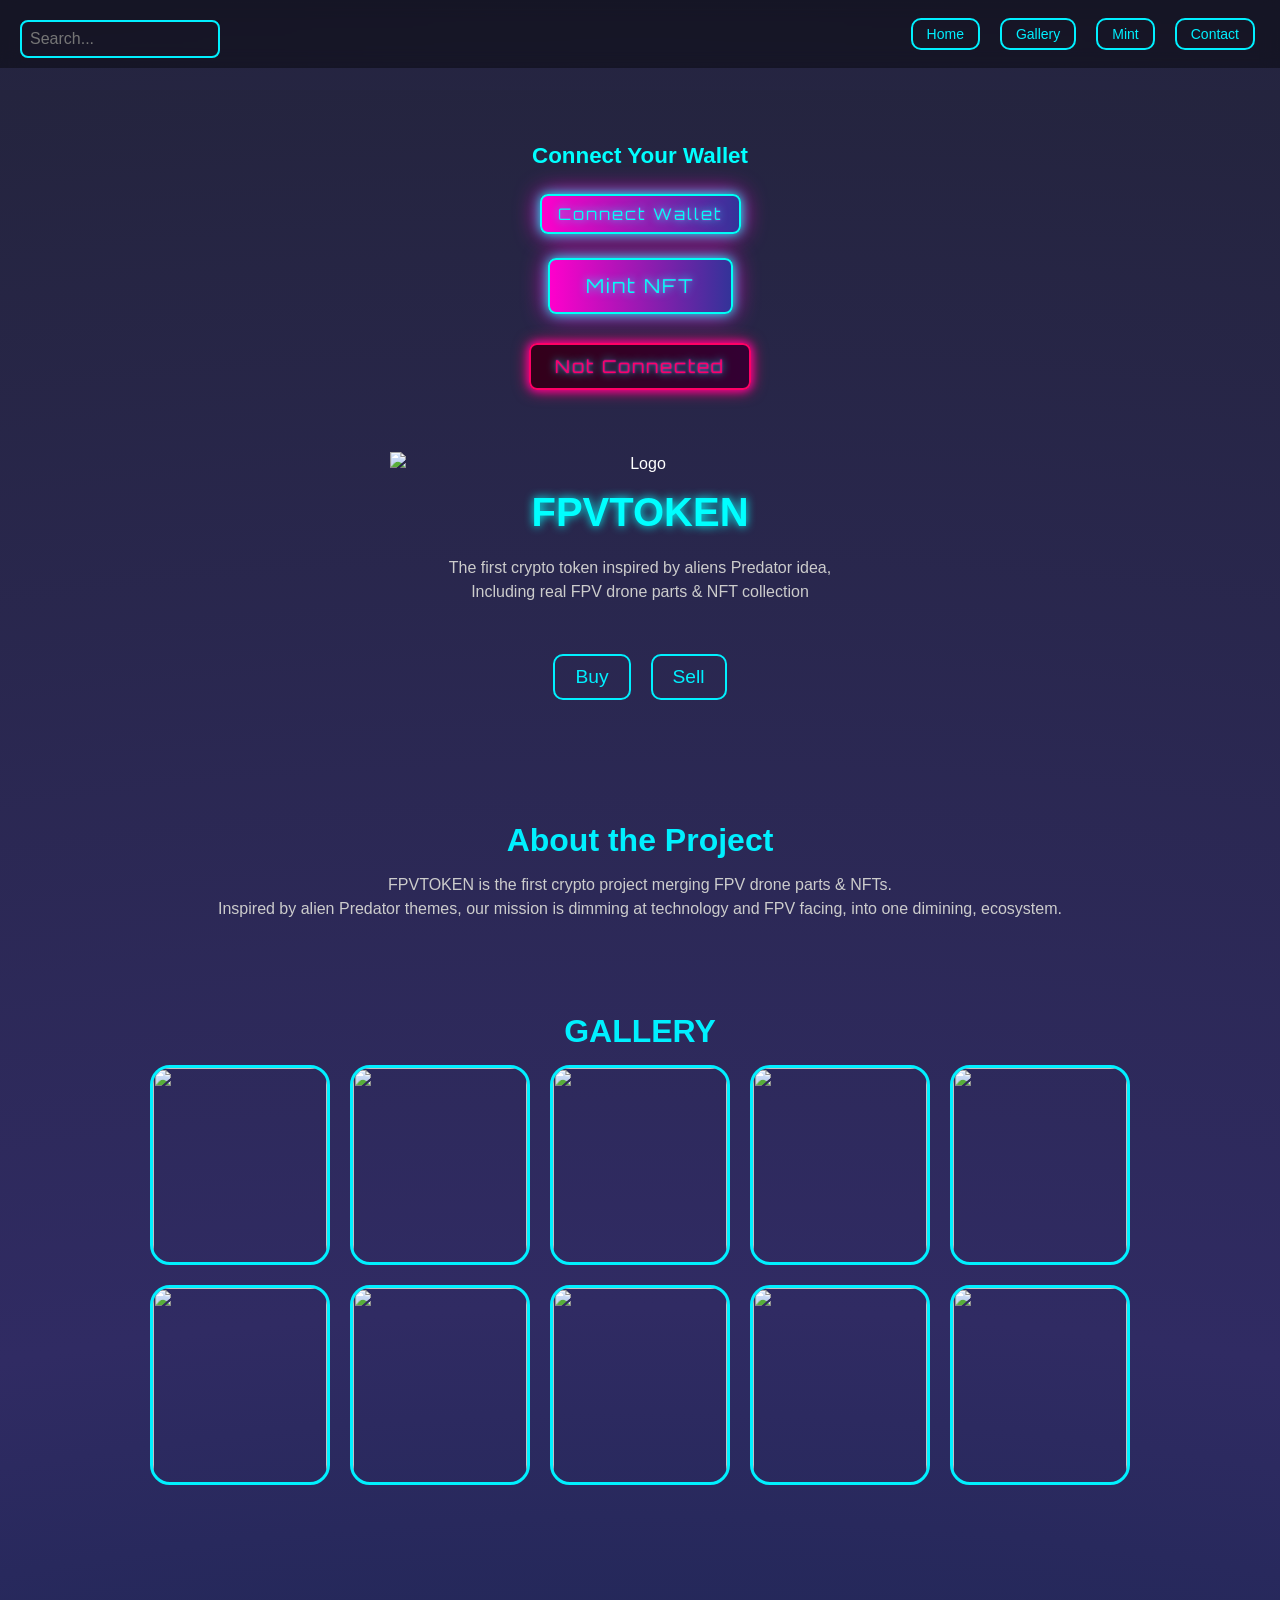
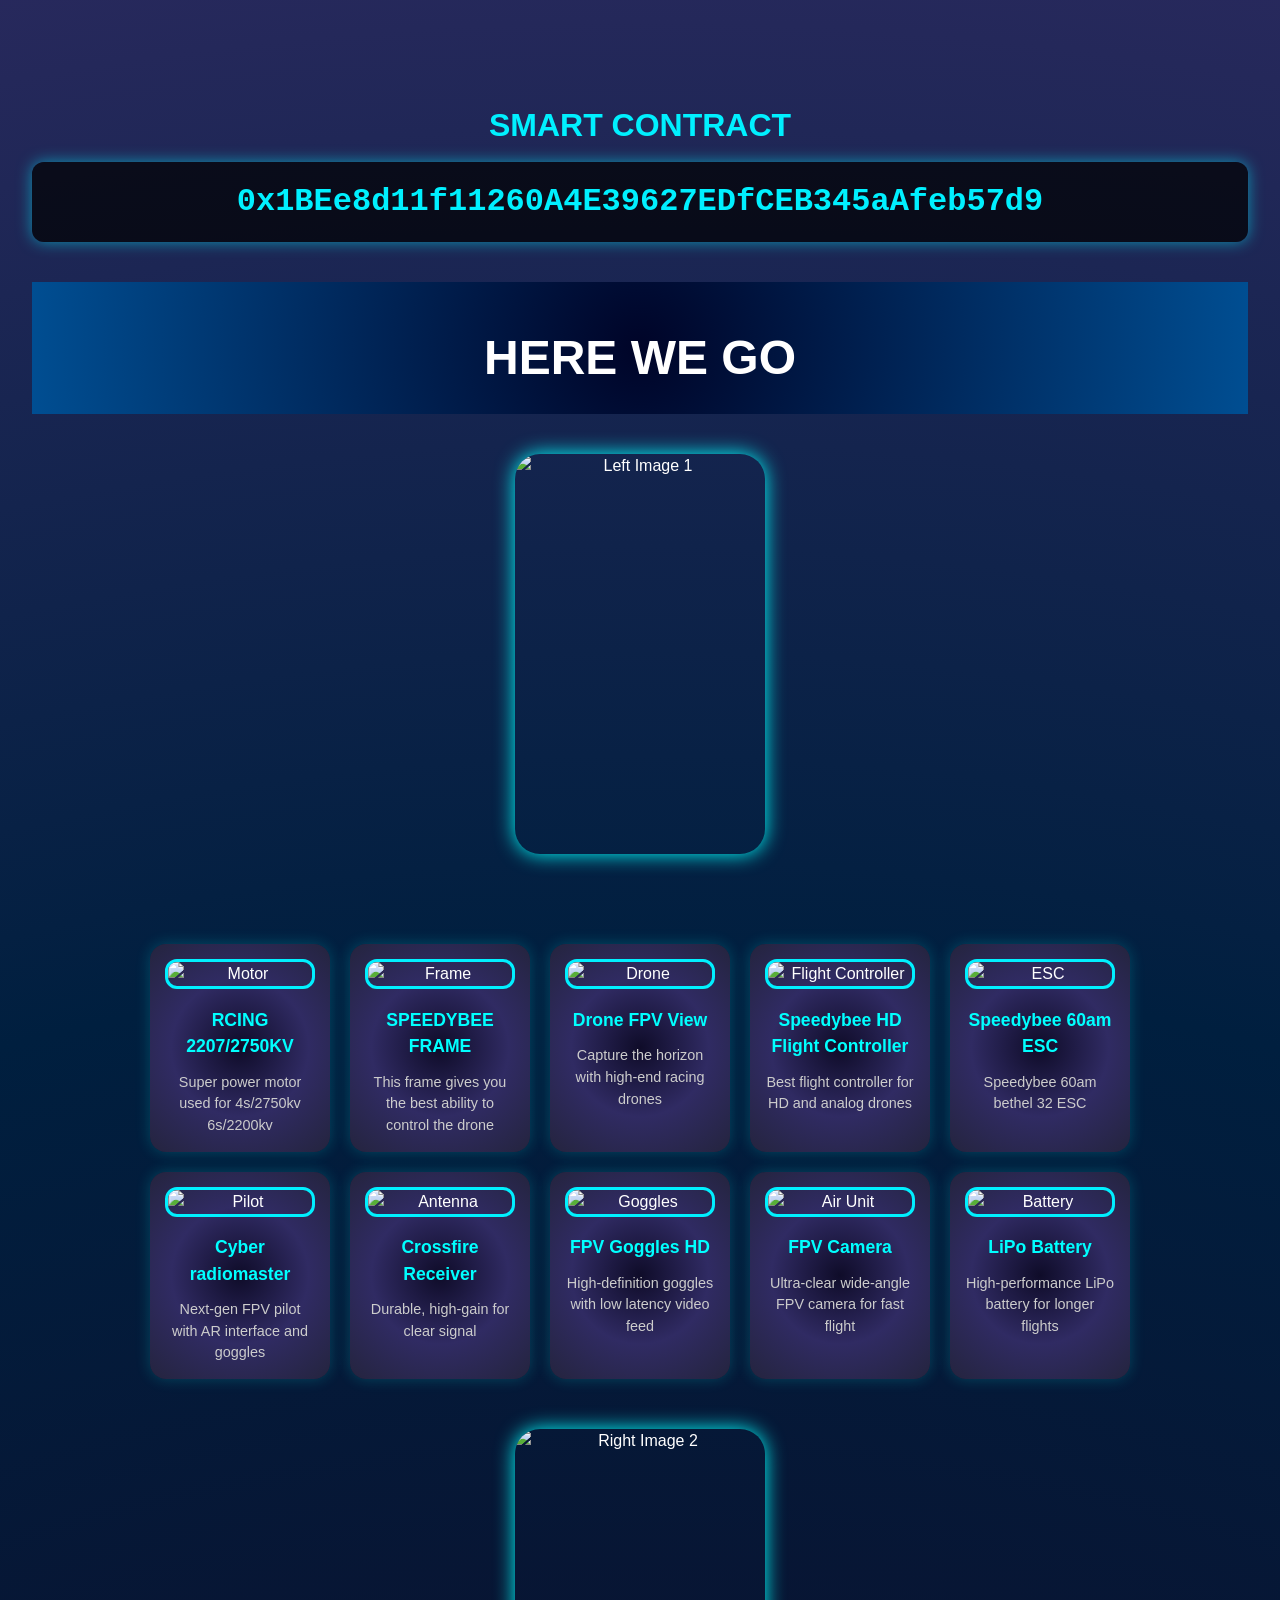
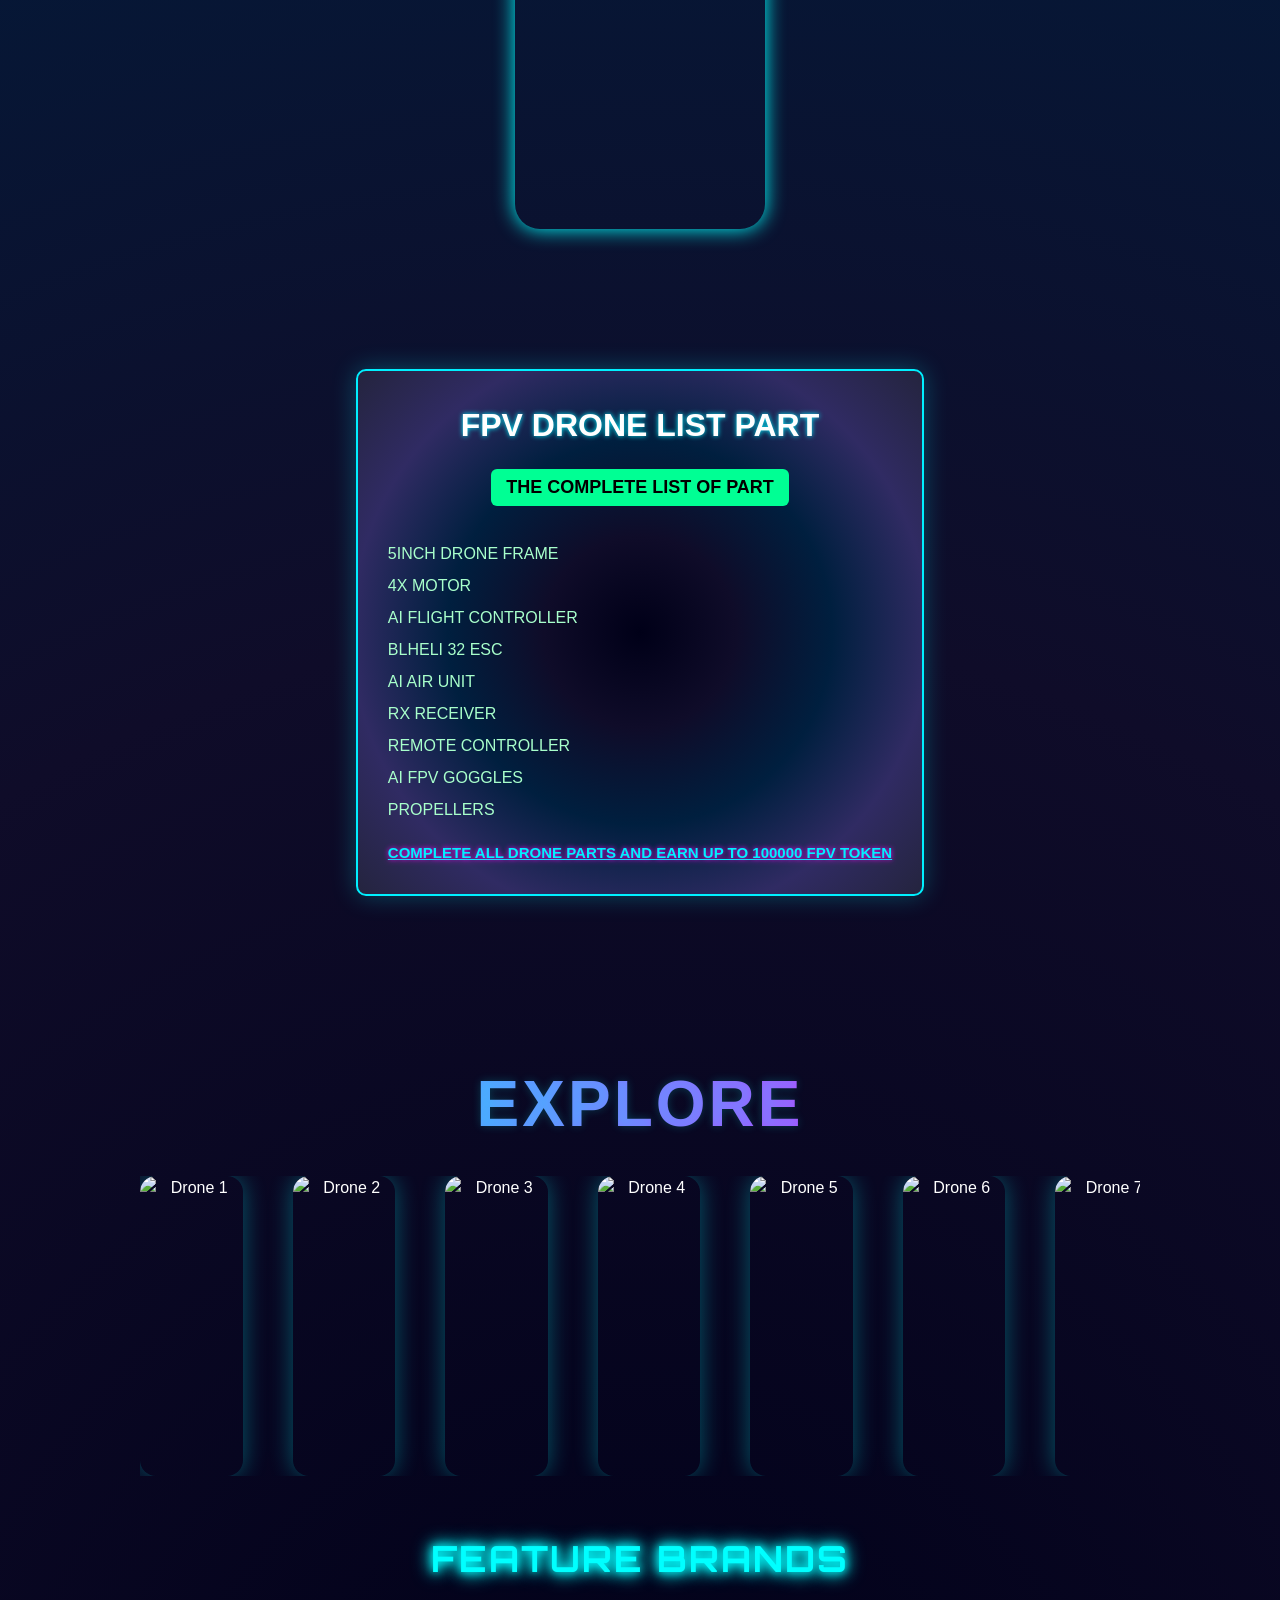
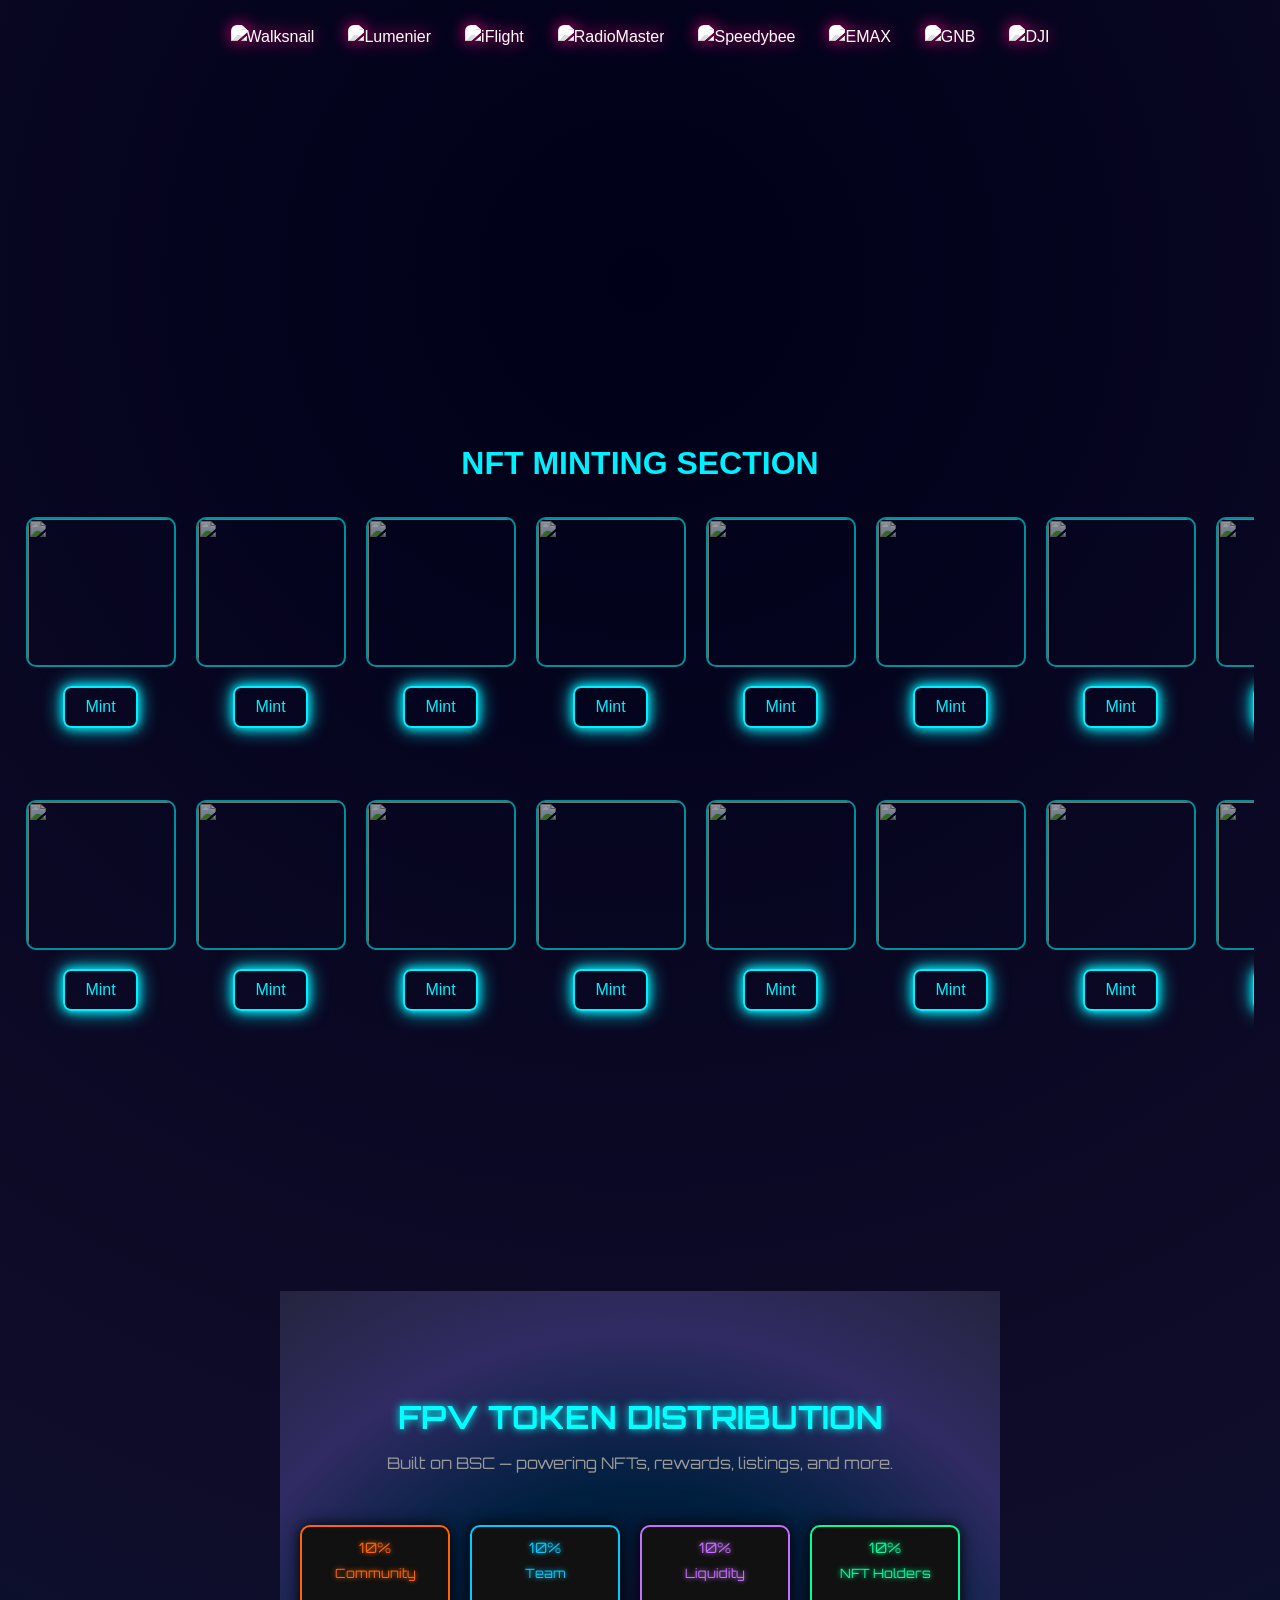
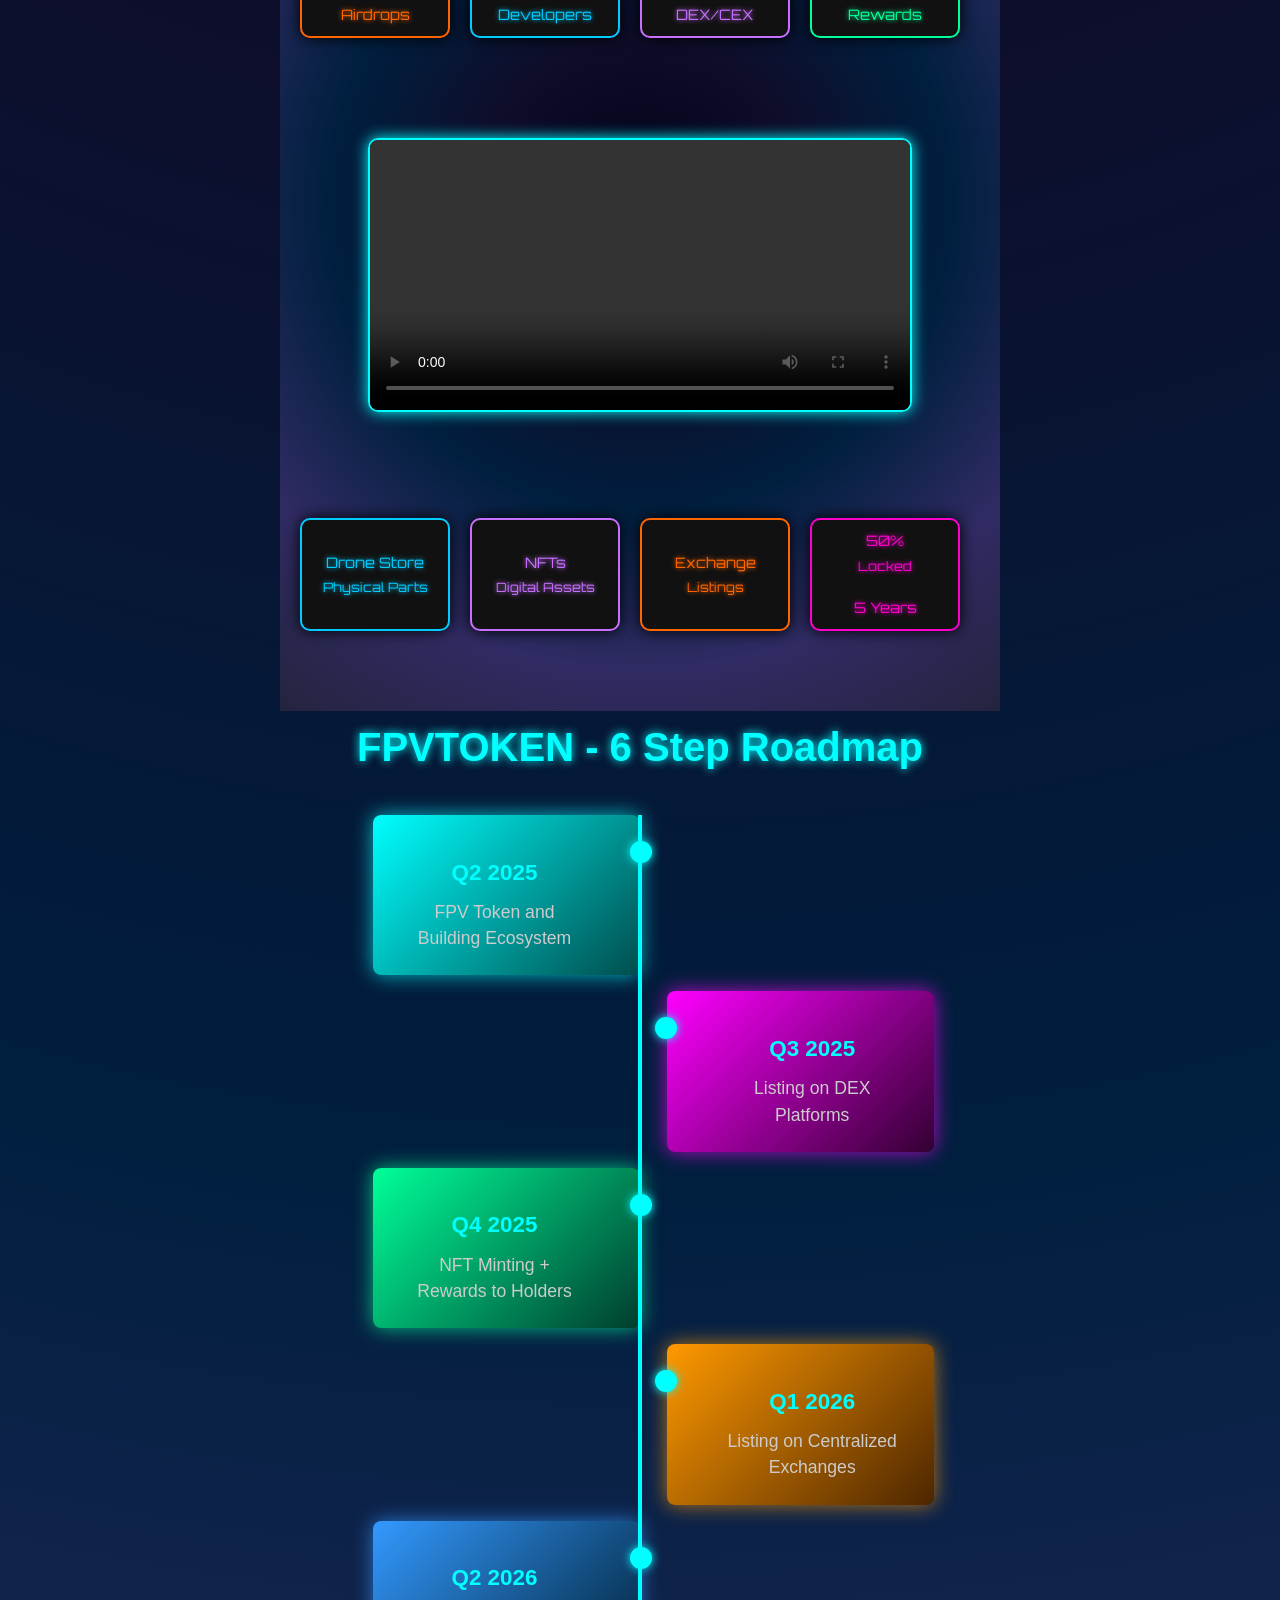
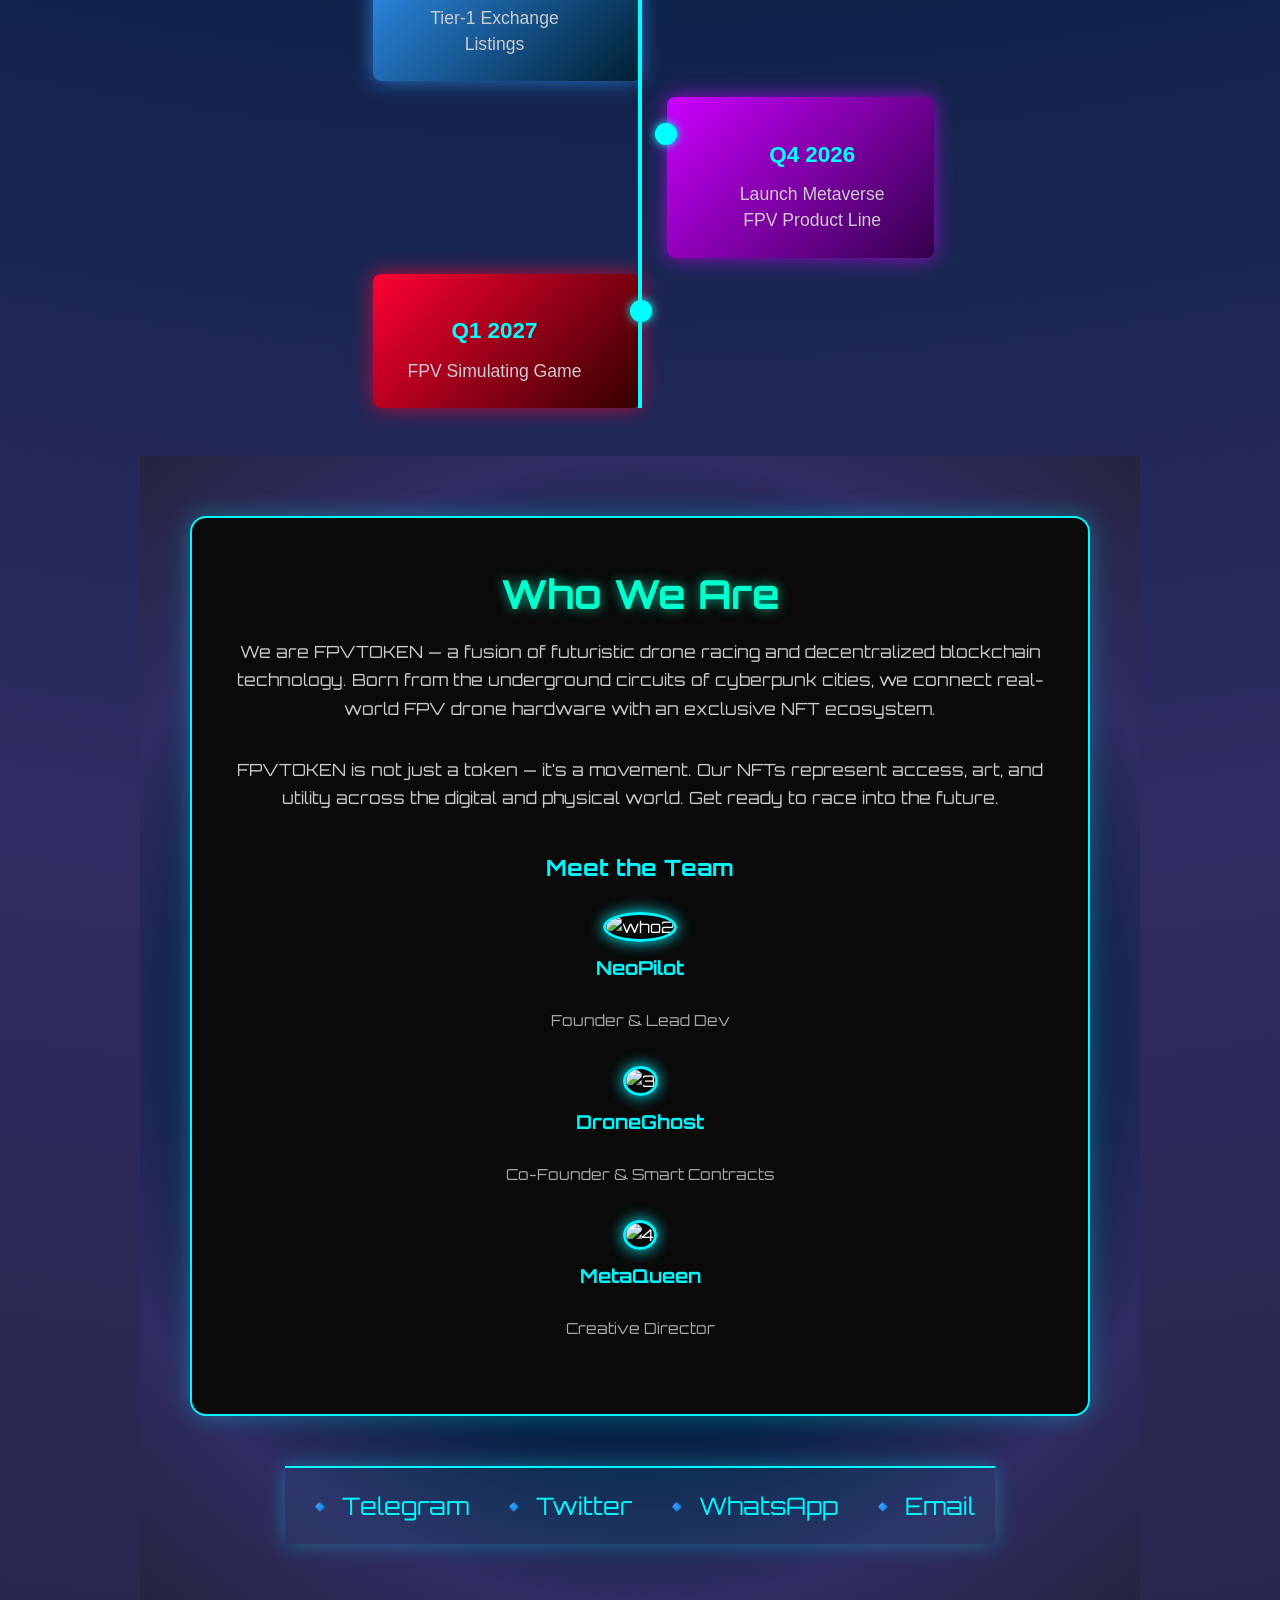
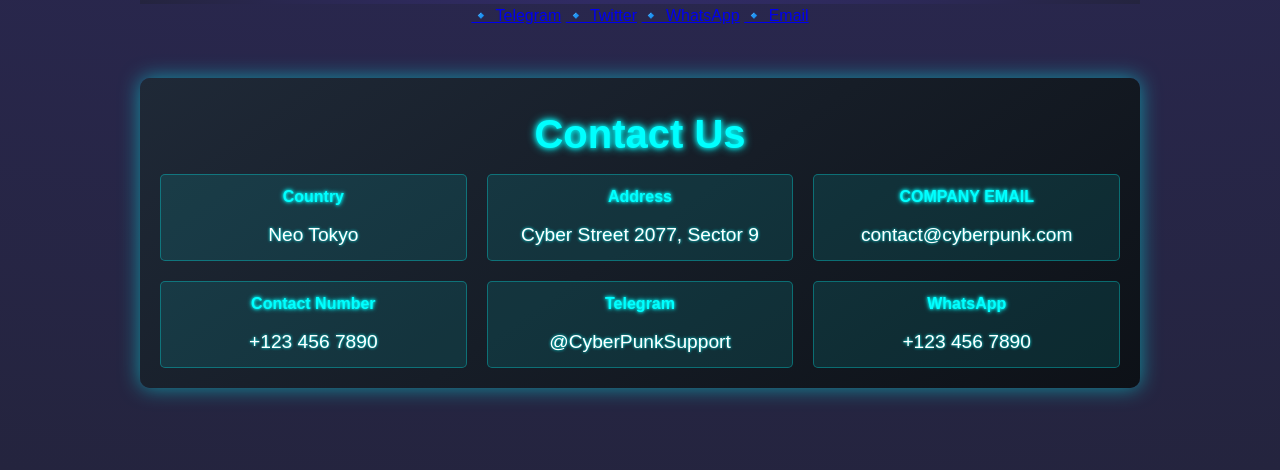
==== index.html @ 1700a917 "Add files via upload" ====
<!DOCTYPE html>
<html lang="en">
<head>
  <meta charset="UTF-8">
  <meta name="viewport" content="width=device-width, initial-scale=1.0">
  <title>Web3 Wallet Connect</title>

  <!-- Your CSS files -->
  <link rel="stylesheet" href="bottons.css">
  <link rel="stylesheet" href="home.css" />
  <link rel="stylesheet" href="gallery.css" />
  <link rel="stylesheet" href="part.css" />
  <link rel="stylesheet" href="explorer.css" />
  <link rel="stylesheet" href="mint.css" />
  <link rel="stylesheet" href="tokenomics.css" />
  <link rel="stylesheet" href="roadmap.css" />
  <link rel="stylesheet" href="whoweare.css" />
  <link rel="stylesheet" href="nft.css">
  <link rel="stylesheet" href="contacts.css">


  <style>
    body { font-family: Arial, sans-serif; padding: 2em; }
    #connectWalletBtn { padding: 0.5em 1em; font-size: 1em; }
    #walletAddress { margin-top: 1em; }
    .smart-contract {
      font-size: 2rem;
      font-weight: 700;
      font-family: 'Courier New', Courier, monospace;
      color: #00f0ff;
      background: rgba(0, 0, 0, 0.7);
      padding: 1rem 1.5rem;
      border-radius: 12px;
      box-shadow: 0 0 15px #00f0ff88;
      word-break: break-all;
      text-align: center;
      margin-top: 1rem;
    }
  </style>
</head>
<body>

<!-- Place this near the top of your <body> -->
    <h2>Connect Your Wallet</h2>
   <button id="connectWalletBtn" class="cyberpunk-btn">Connect Wallet</button>
<button id="disconnectWalletBtn" class="cyberpunk-btn" style="display:none;">Disconnect</button>
<button id="mainMintBtn" class="cyberpunk-btn" disabled onclick="mintNFT()">Mint NFT</button>
<p id="walletAddress" class="cyberpunk-status disconnected">Not Connected</p>


<div id="nft-status"></div>

<div id="wallet-address"></div>

    <script>
        let connectedAccount = null;
      
   function setConnected(address) {
  const statusEl = document.getElementById("walletAddress");
  statusEl.textContent = "Connected: " + address;
  statusEl.classList.remove("disconnected");
  statusEl.classList.add("connected");
  document.getElementById("connectWalletBtn").textContent = "Connected";
  document.getElementById("connectWalletBtn").disabled = true;
  document.getElementById("disconnectWalletBtn").style.display = "inline-block";
  // Enable all Mint buttons and add click events
  document.querySelectorAll('.mint-item button').forEach((btn, idx) => {
    btn.disabled = false;
    btn.onclick = function () {
      mintNFT(idx + 1);
    };
  });
  // Enable main Mint button and set click event
  const mainMintBtn = document.getElementById("mainMintBtn");
  mainMintBtn.disabled = false;
  mainMintBtn.onclick = function () {
    mintNFT(1); // Or use a selected NFT index if you want
  };
}

function setDisconnected() {
  const statusEl = document.getElementById("walletAddress");
  statusEl.textContent = "Not Connected";
  statusEl.classList.remove("connected");
  statusEl.classList.add("disconnected");
  document.getElementById("connectWalletBtn").textContent = "Connect Wallet";
  document.getElementById("connectWalletBtn").disabled = false;
  document.getElementById("disconnectWalletBtn").style.display = "none";
  // Disable all Mint buttons
  document.querySelectorAll('.mint-item button').forEach(btn => btn.disabled = true);
  // Disable main Mint button
  document.getElementById("mainMintBtn").disabled = true;
}
      
        document.getElementById("connectWalletBtn").onclick = async function () {
          if (window.ethereum) {
            try {
              const accounts = await window.ethereum.request({ method: 'eth_requestAccounts' });
              connectedAccount = accounts[0];
              setConnected(connectedAccount);
            } catch (err) {
              document.getElementById("walletAddress").textContent = "Connection rejected";
            }
          } else {
            document.getElementById("walletAddress").textContent = "MetaMask not found";
          }
        };
      
        document.getElementById("disconnectWalletBtn").onclick = function () {
          connectedAccount = null;
          setDisconnected();
        };
      
        // On page load, disable all Mint buttons
        document.addEventListener("DOMContentLoaded", function () {
          setDisconnected();
        });
      </script>
  


<!-- Page 1: FPVTOKEN HOME -->
<div class="topbar" id="topbar">
    <div class="search-bar">
      <input type="text" placeholder="Search...">
    </div>
    <div class="nav-buttons">
      <button onclick="scrollToSection('top')">Home</button>
      <button onclick="scrollToSection('gallery')">Gallery</button>
      <button onclick="scrollToSection('mint-section')">Mint</button>
      <button onclick="scrollToSection('contact')">Contact</button>
    </div>
</div>

<div id="top"></div>
<img id="logo" src="gallery/logo.jpg" alt="Logo" />
<h1>FPVTOKEN</h1>
<p class="description">
    The first crypto token inspired by aliens Predator idea,<br />
    Including real FPV drone parts & NFT collection
</p>

<div class="button-group">
  <a href="https://pancakeswap.finance/swap?outputCurrency=0x1BEe8d11f11260A4E39627EDfCEB345aAfeb57d9" target="_blank" rel="noopener">
    <button>Buy</button>
  </a>
  <a href="https://pancakeswap.finance/swap?inputCurrency=0x1BEe8d11f11260A4E39627EDfCEB345aAfeb57d9" target="_blank" rel="noopener">
    <button>Sell</button>
  </a>
</div>


<h2 class="section-title">About the Project</h2>
<p class="description">
    FPVTOKEN is the first crypto project merging FPV drone parts & NFTs.<br />
    Inspired by alien Predator themes, our mission is dimming at technology and FPV facing, into one dimining, ecosystem.
</p>

<h2 id="gallery" class="section-title">GALLERY</h2>
<div class="gallery">
    <img src="gallery/img1.jpg" alt="">
    <img src="gallery/img2.jpg" alt="">
    <img src="gallery/img3.jpg" alt="">
    <img src="gallery/img4.jpg" alt="">
    <img src="gallery/img5.jpg" alt="">
    <img src="gallery/img6.jpg" alt="">
    <img src="gallery/img7.jpg" alt="">
    <img src="gallery/img8.jpg" alt="">
    <img src="gallery/mint5.jpg" alt="">
    <img src="gallery/mint7.jpg" alt="">
</div>

<!-- Minting Section -->
<div id="mint-section" class="section">
  <h2 class="section-title">SMART CONTRACT</h2>
  <p class="smart-contract">
    0x1BEe8d11f11260A4E39627EDfCEB345aAfeb57d9
  </p>
</div>
</div>


<!-- Page 2: HERE WE GO Section -->
<header>HERE WE GO</header>
<div class="main-wrapper">
    <div class="side-column">
        <img src="https://i.postimg.cc/2Skk7pdW/Chat-GPT-Image-Apr-13-2025-05-24-05-AM.png" alt="Left Image 1" style="height: 400px; width: 250px;" />
    </div>

    <section class="gallery">
        <div class="gallery-item">
            <img src="https://i.postimg.cc/FFyT5wc1/rcinpower-2207.jpg" alt="Motor" />
            <h3>RCING 2207/2750KV</h3>
            <p>Super power motor used for 4s/2750kv 6s/2200kv</p>
        </div>
        <div class="gallery-item">
            <img src="https://i.postimg.cc/HsSDHGmT/img1.jpg" alt="Frame" />
            <h3>SPEEDYBEE FRAME</h3>
            <p>This frame gives you the best ability to control the drone</p>
        </div>
        <div class="gallery-item">
            <img src="https://i.postimg.cc/59g8mJL5/luminier-props.jpg" alt="Drone" />
            <h3>Drone FPV View</h3>
            <p>Capture the horizon with high-end racing drones</p>
        </div>
        <div class="gallery-item">
            <img src="https://i.postimg.cc/KvQQ4L02/aifc1.jpg" alt="Flight Controller" />
            <h3>Speedybee HD Flight Controller</h3>
            <p>Best flight controller for HD and analog drones</p>
        </div>
        <div class="gallery-item">
            <img src="https://i.postimg.cc/ncdYnxLV/speedybee-esc.jpg" alt="ESC" />
            <h3>Speedybee 60am ESC</h3>
            <p>Speedybee 60am bethel 32 ESC</p>
        </div>
        <div class="gallery-item">
            <img src="https://i.postimg.cc/tTtWwQfj/radio-fpv.jpg" alt="Pilot" />
            <h3>Cyber radiomaster</h3>
            <p>Next-gen FPV pilot with AR interface and goggles</p>
        </div>
        <div class="gallery-item">
            <img src="https://i.postimg.cc/qM7ybFxP/img2.jpg" alt="Antenna" />
            <h3>Crossfire Receiver</h3>
            <p>Durable, high-gain for clear signal</p>
        </div>
        <div class="gallery-item">
            <img src="https://i.postimg.cc/wBRkWrgq/wa.jpg" alt="Goggles" />
            <h3>FPV Goggles HD</h3>
            <p>High-definition goggles with low latency video feed</p>
        </div>
        <div class="gallery-item">
            <img src="https://i.postimg.cc/kMvvhK3b/ai-air-unit.jpg" alt="Air Unit" />
            <h3>FPV Camera</h3>
            <p>Ultra-clear wide-angle FPV camera for fast flight</p>
        </div>
        <div class="gallery-item">
            <img src="https://i.postimg.cc/YChN9P46/gnb-lipo.jpg" alt="Battery" />
            <h3>LiPo Battery</h3>
            <p>High-performance LiPo battery for longer flights</p>
        </div>
    </section>

    <div class="side-column">
        <img src="https://i.postimg.cc/L8t9z9Z2/output-2.png" alt="Right Image 2" style="height: 400px; width: 250px;" />
    </div>
</div>








<script>
    function scrollToSection(id) {
      const el = document.getElementById(id);
      if (el) {
        el.scrollIntoView({ behavior: 'smooth' });
      }
    }

    // Topbar scroll effect
    let lastScrollTop = 0;
    const topbar = document.getElementById('topbar');

    window.addEventListener('scroll', function () {
      let scrollTop = window.pageYOffset || document.documentElement.scrollTop;
      if (scrollTop > lastScrollTop) {
        topbar.style.top = "-80px";  // hide topbar when scrolling down
      } else {
        topbar.style.top = "0";  // show topbar when scrolling up
      }
      lastScrollTop = scrollTop <= 0 ? 0 : scrollTop;
    });
</script>



<!-- FPV DRONE LIST SECTION START -->
 <section class="fpv-parts-section" style="margin-top: 100px;">
 
   <div class="container">
     <div class="title">FPV DRONE LIST PART</div>
     <div class="subtitle">THE COMPLETE LIST OF PART</div>
     <ul>
       <li>5INCH DRONE FRAME</li>
       <li>4X MOTOR</li>
       <li>AI FLIGHT CONTROLLER</li>
       <li>BLHELI 32 ESC</li>
       <li>AI AIR UNIT</li>
       <li>RX RECEIVER</li>
       <li>REMOTE CONTROLLER</li>
       <li>AI FPV GOGGLES</li>
       <li>PROPELLERS</li>
     </ul>
     <div class="highlight">
       <a href="#">COMPLETE ALL DRONE PARTS AND EARN UP TO 100000 FPV TOKEN</a>
     </div>
   </div>
 </section>
 <!-- FPV DRONE LIST SECTION END -->
 
 
 <!-- 🟣 EXPLORE SECTION START -->
 <section class="explore-section" style="margin-top: 100px;">
   <h1 class="explore-title">EXPLORE</h1>
   <div class="carousel-container">
     <div class="carousel-track">
       <img src="explorer/drone1.png" alt="Drone 1">
       <img src="explorer/drone2.png" alt="Drone 2">
       <img src="explorer/drone3.png" alt="Drone 3">
       <img src="explorer/drone4.png" alt="Drone 4">
       <img src="explorer/drone5.png" alt="Drone 5">
       <img src="explorer/drone6.png" alt="Drone 6">
       <img src="explorer/drone7.png" alt="Drone 7">
       <img src="explorer/drone8.png" alt="Drone 8">
       <img src="explorer/drone9.png" alt="Drone 9">
       <img src="explorer/drone10.png" alt="Drone 10">
       <!-- Duplicate set for loop effect -->
       <img src="explorer/drone1.png" alt="Drone 1 duplicate">
       <img src="explorer/drone2.png" alt="Drone 2 duplicate">
       <img src="explorer/drone3.png" alt="Drone 3 duplicate">
       <img src="explorer/drone4.png" alt="Drone 4 duplicate">
       <img src="explorer/drone5.png" alt="Drone 5 duplicate">
       <img src="explorer/drone6.png" alt="Drone 6 duplicate">
       <img src="explorer/drone7.png" alt="Drone 7 duplicate">
       <img src="explorer/drone8.png" alt="Drone 8 duplicate">
       <img src="explorer/drone9.png" alt="Drone 9 duplicate">
       <img src="explorer/drone10.png" alt="Drone 10 duplicate">
     </div>
   </div>
 
   <h2 class="brand-title">FEATURE BRANDS</h2>
   <div class="brands">
     <img src="explorer/walksnail.jpg" alt="Walksnail">
     <img src="explorer/lumenier.jpg" alt="Lumenier">
     <img src="explorer/iflight.jpg" alt="iFlight">
     <img src="explorer/radiomaster.jpg" alt="RadioMaster">
     <img src="explorer/rdq.jpg" alt="Speedybee">
     <img src="explorer/emax.jpg" alt="EMAX">
     <img src="explorer/gnb.jpg" alt="GNB">
     <img src="explorer/dji.jpg" alt="DJI">
   </div>
 </section>
 <!-- 🟣 EXPLORE SECTION END -->
 
 <section id="mint" style="margin-top: 100px; margin-bottom: 100px;">
   <h2 class="section-title">NFT MINTING SECTION</h2>
   <div class="mint-section-columns">
 
     <!-- First Row (1–24) -->
     <div class="mint-scroll-col">
       <div class="mint-item"><img src="mint/mint1.jpg" data-alt="mint/mint10b.jpg" onclick="toggleImage(this)"><br><button disabled>Mint</button></div>
       <div class="mint-item"><img src="mint/mint2.jpg" data-alt="mint/mint12b.jpg" onclick="toggleImage(this)"><br><button disabled>Mint</button></div>
       <div class="mint-item"><img src="mint/mint3.jpg" data-alt="mint/mint11b.jpg" onclick="toggleImage(this)"><br><button disabled>Mint</button></div>
       <div class="mint-item"><img src="mint/mint4.jpg" data-alt="mint/mint9b.jpg" onclick="toggleImage(this)"><br><button disabled>Mint</button></div>
       <div class="mint-item"><img src="mint/mint5.jpg" data-alt="mint/mint8b.jpg" onclick="toggleImage(this)"><br><button disabled>Mint</button></div>
       <div class="mint-item"><img src="mint/mint6.jpg" data-alt="mint/mint2b.jpg" onclick="toggleImage(this)"><br><button disabled>Mint</button></div>
       <div class="mint-item"><img src="mint/mint7.jpg" data-alt="mint/mint6b.jpg" onclick="toggleImage(this)"><br><button disabled>Mint</button></div>
       <div class="mint-item"><img src="mint/mint8.jpg" data-alt="mint/mint18b.jpg" onclick="toggleImage(this)"><br><button disabled>Mint</button></div>
       <div class="mint-item"><img src="mint/mint9.jpg" data-alt="mint/mint19b.jpg" onclick="toggleImage(this)"><br><button disabled>Mint</button></div>
       <div class="mint-item"><img src="mint/mint10.jpg" data-alt="mint/mint16b.jpg" onclick="toggleImage(this)"><br><button disabled>Mint</button></div>
       <div class="mint-item"><img src="mint/mint11.jpg" data-alt="mint/mint18b.jpg" onclick="toggleImage(this)"><br><button disabled>Mint</button></div>
       <div class="mint-item"><img src="mint/mint12.jpg" data-alt="mint/mint24b.jpg" onclick="toggleImage(this)"><br><button disabled>Mint</button></div>
       <div class="mint-item"><img src="mint/mint13.jpg" data-alt="mint/mint3b.jpg" onclick="toggleImage(this)"><br><button disabled>Mint</button></div>
       <div class="mint-item"><img src="mint/mint14.jpg" data-alt="mint/mint4b.jpg" onclick="toggleImage(this)"><br><button disabled>Mint</button></div>
       <div class="mint-item"><img src="mint/mint15.jpg" data-alt="mint/mint5b.jpg" onclick="toggleImage(this)"><br><button disabled>Mint</button></div>
       <div class="mint-item"><img src="mint/mint16.jpg" data-alt="mint/mint6b.jpg" onclick="toggleImage(this)"><br><button disabled>Mint</button></div>
       <div class="mint-item"><img src="mint/mint17.jpg" data-alt="mint/mint7b.jpg" onclick="toggleImage(this)"><br><button disabled>Mint</button></div>
       <div class="mint-item"><img src="mint/mint18.jpg" data-alt="mint/mint8b.jpg" onclick="toggleImage(this)"><br><button disabled>Mint</button></div>
       <div class="mint-item"><img src="mint/mint19.jpg" data-alt="mint/mint15b.jpg" onclick="toggleImage(this)"><br><button disabled>Mint</button></div>
       <div class="mint-item"><img src="mint/mint20.jpg" data-alt="mint/mint22b.jpg" onclick="toggleImage(this)"><br><button disabled>Mint</button></div>
       <div class="mint-item"><img src="mint/mint21.jpg" data-alt="mint/mint1b.jpg" onclick="toggleImage(this)"><br><button disabled>Mint</button></div>
       <div class="mint-item"><img src="mint/mint22.jpg" data-alt="mint/mint6b.jpg" onclick="toggleImage(this)"><br><button disabled>Mint</button></div>
       <div class="mint-item"><img src="mint/mint23.jpg" data-alt="mint/mint2b.jpg" onclick="toggleImage(this)"><br><button disabled>Mint</button></div>
       <div class="mint-item"><img src="mint/mint24.jpg" data-alt="mint/mint23b.jpg" onclick="toggleImage(this)"><br><button disabled>Mint</button></div>
     </div>
 
     <!-- Second Row (25–47) -->
     <div class="mint-scroll-col">
       <div class="mint-item"><img src="mint/mint25.jpg" data-alt="mint/mint47b.jpg" onclick="toggleImage(this)"><br><button disabled>Mint</button></div>
       <div class="mint-item"><img src="mint/mint26.jpg" data-alt="mint/mint46b.jpg" onclick="toggleImage(this)"><br><button disabled>Mint</button></div>
       <div class="mint-item"><img src="mint/mint27.jpg" data-alt="mint/mint45b.jpg" onclick="toggleImage(this)"><br><button disabled>Mint</button></div>
       <div class="mint-item"><img src="mint/mint28.jpg" data-alt="mint/mint44b.jpg" onclick="toggleImage(this)"><br><button disabled>Mint</button></div>
       <div class="mint-item"><img src="mint/mint29.jpg" data-alt="mint/mint43b.jpg" onclick="toggleImage(this)"><br><button disabled>Mint</button></div>
       <div class="mint-item"><img src="mint/mint30.jpg" data-alt="mint/mint42b.jpg" onclick="toggleImage(this)"><br><button disabled>Mint</button></div>
       <div class="mint-item"><img src="mint/mint31.jpg" data-alt="mint/mint41b.jpg" onclick="toggleImage(this)"><br><button disabled>Mint</button></div>
       <div class="mint-item"><img src="mint/mint32.jpg" data-alt="mint/mint40b.jpg" onclick="toggleImage(this)"><br><button disabled>Mint</button></div>
       <div class="mint-item"><img src="mint/mint33.jpg" data-alt="mint/mint39b.jpg" onclick="toggleImage(this)"><br><button disabled>Mint</button></div>
       <div class="mint-item"><img src="mint/mint34.jpg" data-alt="mint/mint38b.jpg" onclick="toggleImage(this)"><br><button disabled>Mint</button></div>
       <div class="mint-item"><img src="mint/mint35.jpg" data-alt="mint/mint37b.jpg" onclick="toggleImage(this)"><br><button disabled>Mint</button></div>
       <div class="mint-item"><img src="mint/mint36.jpg" data-alt="mint/mint35b.jpg" onclick="toggleImage(this)"><br><button disabled>Mint</button></div>
       <div class="mint-item"><img src="mint/mint37.jpg" data-alt="mint/mint36b.jpg" onclick="toggleImage(this)"><br><button disabled>Mint</button></div>
       <div class="mint-item"><img src="mint/mint38.jpg" data-alt="mint/mint34b.jpg" onclick="toggleImage(this)"><br><button disabled>Mint</button></div>
       <div class="mint-item"><img src="mint/mint39.jpg" data-alt="mint/mint33b.jpg" onclick="toggleImage(this)"><br><button disabled>Mint</button></div>
       <div class="mint-item"><img src="mint/mint40.jpg" data-alt="mint/mint32b.jpg" onclick="toggleImage(this)"><br><button disabled>Mint</button></div>
       <div class="mint-item"><img src="mint/mint41.jpg" data-alt="mint/mint31b.jpg" onclick="toggleImage(this)"><br><button disabled>Mint</button></div>
       <div class="mint-item"><img src="mint/mint42.jpg" data-alt="mint/mint30b.jpg" onclick="toggleImage(this)"><br><button disabled>Mint</button></div>
       <div class="mint-item"><img src="mint/mint43.jpg" data-alt="mint/mint29b.jpg" onclick="toggleImage(this)"><br><button disabled>Mint</button></div>
       <div class="mint-item"><img src="mint/mint44.jpg" data-alt="mint/mint28b.jpg" onclick="toggleImage(this)"><br><button disabled>Mint</button></div>
       <div class="mint-item"><img src="mint/mint45.jpg" data-alt="mint/mint27b.jpg" onclick="toggleImage(this)"><br><button disabled>Mint</button></div>
       <div class="mint-item"><img src="mint/mint46.jpg" data-alt="mint/mint25b.jpg" onclick="toggleImage(this)"><br><button disabled>Mint</button></div>
       <div class="mint-item"><img src="mint/mint47.jpg" data-alt="mint/mint24b.jpg" onclick="toggleImage(this)"><br><button disabled>Mint</button></div>
     </div>
 
   </div>
 </section>
 
 <!-- Image Toggle Script -->
 <script>
   function toggleImage(img) {
     const current = img.src;
     const alt = img.getAttribute("data-alt");
     if (!alt) return;
     img.setAttribute("data-alt", current);
     img.src = alt;
   }
 </script>
 
 
 <!-- Cyberpunk Tokenomics Section -->
 <section class="cyber-tokenomics">
   <h2>FPV TOKEN DISTRIBUTION</h2>
   <p class="desc">Built on BSC — powering NFTs, rewards, listings, and more.</p>
 
   <div class="token-grid">
     <!-- Top Row -->
     <div class="token-box neon-orange">10%<br><span>Community</span><br>Airdrops</div>
     <div class="token-box neon-blue">10%<br><span>Team</span><br>Developers</div>
     <div class="token-box neon-purple">10%<br><span>Liquidity</span><br>DEX/CEX</div>
     <div class="token-box neon-green">10%<br><span>NFT Holders</span><br>Rewards</div>
 
     <!-- Video Chart in Center -->
     <div class="token-video">
       <video class="token-chart-video" controls>
         <source src="videos/token-chart.mp4" type="video/mp4" />
         Your browser does not support the video tag.
       </video>
     </div>
 
     <!-- Bottom Row -->
     <div class="token-box neon-blue">Drone Store<br><span>Physical Parts</span></div>
     <div class="token-box neon-purple">NFTs<br><span>Digital Assets</span></div>
     <div class="token-box neon-orange">Exchange<br><span>Listings</span></div>
     <div class="token-box neon-pink">50%<br><span>Locked</span><br>5 Years</div>
   </div>
 </section>
 
 
 
   <section id="roadmap">
   <h1>FPVTOKEN - 6 Step Roadmap</h1>
 
   <div class="timeline">
 
     <!-- 🔧 STEP 1 -->
     <div class="step">
       <h2>Q2 2025</h2>
       <p> FPV Token and Building Ecosystem</p>
     </div>
 
     <!-- 🔧 STEP 2 -->
     <div class="step">
       <h2>Q3 2025</h2>
       <p>Listing on DEX Platforms</p>
     </div>
 
     <!-- 🔧 STEP 3 -->
     <div class="step">
       <h2>Q4 2025</h2>
       <p>NFT Minting + Rewards to Holders</p>
     </div>
 
     <!-- 🔧 STEP 4 -->
     <div class="step">
       <h2>Q1 2026</h2>
       <p>Listing on Centralized Exchanges</p>
     </div>
 
     <!-- 🔧 STEP 5 -->
     <div class="step">
       <h2>Q2 2026</h2>
       <p>Tier-1 Exchange Listings</p>
     </div>
 
     <!-- 🔧 STEP 6 -->
     <div class="step">
       <h2>Q4 2026</h2>
       <p>Launch Metaverse FPV Product Line</p>
     </div>
 
     <!-- 🔧 STEP 7 -->
     <div class="step">
       <h2>Q1 2027</h2>
       <p>FPV Simulating Game</p>
     </div>
 
   </div>
 </section>
 
 
 
   <section id="who-we-are">
   <div class="container">
     <h1>Who We Are</h1>
     <p>
       We are FPVTOKEN — a fusion of futuristic drone racing and decentralized blockchain technology.
       Born from the underground circuits of cyberpunk cities, we connect real-world FPV drone hardware
       with an exclusive NFT ecosystem.
     </p>
     <p>
       FPVTOKEN is not just a token — it’s a movement. Our NFTs represent access, art, and utility
       across the digital and physical world. Get ready to race into the future.
     </p>
 
     <div class="team-section">
       <h2>Meet the Team</h2>  
 
         <div class="founder">
           <img src="whoweare/who2.png" alt="who2">
           <h4>NeoPilot</h4>
           <p>Founder & Lead Dev</p>
         </div>
 
         <div class="founder">
           <img src="whoweare/3.png" alt="3">
           <h4>DroneGhost</h4>
           <p>Co-Founder & Smart Contracts</p>
         </div>
 
         <div class="founder">
           <img src="whoweare/4.png" alt="4">
           <h4>MetaQueen</h4>
           <p>Creative Director</p>
         </div>
       </div>
     </div>
 
     <footer>
       <div class="contact-links">
         <a href="https://t.me/+-7upCv9T2MtiZjNk">🔹 Telegram</a>
         <a href="https://twitter.com/your_handle" target="_blank">🔹 Twitter</a>
         <a href="https://wa.me/your_number" target="_blank">🔹 WhatsApp</a>
         <a href="mailto:ebray783@gmail.com">🔹 Email</a>
       </div>
     </footer>
   </div>
 </section>

     <footer>
       <div class="contact-links">
         <a href="https://t.me/your_channel" target="_blank">🔹 Telegram</a>
         <a href="https://twitter.com/your_handle" target="_blank">🔹 Twitter</a>
         <a href="https://wa.me/your_number" target="_blank">🔹 WhatsApp</a>
         <a href="mailto:ebray783@gmail.com">🔹 Email</a>
       </div>
     </footer>
   </div>
   <!-- Contact Section -->
    <div class="contact-section">
        <h1>Contact Us</h1>
        <div class="contact-container">
            <div class="contact-item">
                <label>Country</label>
                <p>Neo Tokyo</p>
            </div>
            <div class="contact-item">
                <label>Address</label>
                <p>Cyber Street 2077, Sector 9</p>
            </div>
            <div class="contact-item">
                <label>COMPANY EMAIL</label>
                <p>contact@cyberpunk.com</p>
            </div>
            <div class="contact-item">
                <label>Contact Number</label>
                <p>+123 456 7890</p>
            </div>
            <div class="contact-item">
                <label>Telegram</label>
                <p>@CyberPunkSupport</p>
            </div>
            <div class="contact-item">
                <label>WhatsApp</label>
                <p>+123 456 7890</p>
            </div>
        </div>
    </div>
</section>

 <script src="https://cdn.jsdelivr.net/npm/ethers@6.10.0/dist/ethers.umd.min.js"></script>
 <script src="main.js"></script>
<script src="mintauto.js"></script>

</body>
</html>
---- bottons.css ----
.cyberpunk-btn {
  font-family: 'Orbitron', 'Montserrat', monospace, sans-serif;
  font-size: 1.2rem;
  color: #00fff7;
  background: linear-gradient(90deg, #ff00cc 0%, #333399 100%);
  border: 2px solid #00fff7;
  border-radius: 8px;
  box-shadow: 0 0 12px #00fff7, 0 0 24px #ff00cc;
  padding: 14px 36px;
  margin: 12px 0;
  cursor: pointer;
  transition: all 0.2s cubic-bezier(.4,0,.2,1);
  text-shadow: 0 0 8px #00fff7, 0 0 2px #ff00cc;
  letter-spacing: 2px;
  position: relative;
  overflow: hidden;
}
.cyberpunk-btn:hover, .cyberpunk-btn:focus {
  background: linear-gradient(90deg, #333399 0%, #ff00cc 100%);
  color: #fff;
  border-color: #ff00cc;
  box-shadow: 0 0 24px #ff00cc, 0 0 48px #00fff7;
  outline: none;
}
.cyberpunk-status {
  display: inline-block;
  font-family: 'Orbitron', 'Montserrat', monospace, sans-serif;
  font-size: 1.1em;
  color: #00fff7;
  background: linear-gradient(90deg, #1a0033 0%, #003366 100%);
  border: 2px solid #00fff7;
  border-radius: 8px;
  box-shadow: 0 0 8px #00fff7, 0 0 2px #ff00cc;
  padding: 8px 24px;
  margin: 12px 0;
  letter-spacing: 2px;
  text-shadow: 0 0 8px #00fff7, 0 0 2px #ff00cc;
  transition: background 0.3s, color 0.3s;
}
.cyberpunk-status.connected {
  color: #00ff99;
  border-color: #00ff99;
  box-shadow: 0 0 16px #00ff99, 0 0 8px #00fff7;
  background: linear-gradient(90deg, #00331a 0%, #003366 100%);
}
.cyberpunk-status.disconnected {
  color: #ff0066;
  border-color: #ff0066;
  box-shadow: 0 0 16px #ff0066, 0 0 8px #ff00cc;
  background: linear-gradient(90deg, #33001a 0%, #330033 100%);
}
---- home.css ----
html, body {
    margin: 0;
    padding: 0;
    width: 100%;
    min-height: 100%;
    background: radial-gradient(circle at center, #000018, #0f0c29, #001f3f, #302b63, #24243e);
    background-attachment: fixed;
    color: white;
    font-family: 'Orbitron', sans-serif;
    text-align: center;
    overflow-x: hidden;
    padding-top: 90px;
  }
  
      .topbar {
        width: 100%;
        display: flex;
        flex-wrap: wrap;
        justify-content: space-between;
        align-items: center;
        background-color: rgba(0, 0, 0, 0.4);
        padding: 10px 20px;
        position: fixed;
        top: 0;
        z-index: 999;
        box-sizing: border-box;
        backdrop-filter: blur(8px);
        transition: top 0.3s ease-in-out;
      }
  
      .nav-buttons {
        display: flex;
        flex-wrap: nowrap;
        justify-content: center;
        flex-direction: row;
        overflow-x: auto;
        gap: 10px;
      }
  
      .nav-buttons button {
        background: transparent;
        border: 2px solid #00f0ff;
        color: #00f0ff;
        padding: 6px 14px;
        font-size: 14px;
        cursor: pointer;
        border-radius: 10px;
        margin: 5px;
        white-space: nowrap;
        flex-shrink: 0;
      }
  
      .nav-buttons button:hover {
        background-color: #00f0ff;
        color: #0a0220;
      }
  
      .search-bar {
        margin-top: 10px;
      }
  
      .search-bar input {
        padding: 8px;
        font-size: 16px;
        width: 200px;
        max-width: 100%;
        border: 2px solid #00f0ff;
        border-radius: 8px;
        background: transparent;
        color: #00f0ff;
      }
  
      @media (max-width: 768px) {
        .topbar {
          flex-direction: column;
          align-items: stretch;
          gap: 10px;
        }
  
        .search-bar {
          order: -1;
          margin-top: 0;
          text-align: center;
        }
  
        .nav-buttons {
          justify-content: center;
        }
      }
  
      #logo {
        width: 90%;
        max-width: 500px;
        height: auto;
        animation: pulse 3s infinite;
        margin-top: 20px;
      }
  
      @keyframes pulse {
        0% { transform: scale(1); opacity: 1; }
        50% { transform: scale(1.05); opacity: 0.9; }
        100% { transform: scale(1); opacity: 1; }
      }
  
      h1 {
        font-size: 2.5rem;
        color: #00f0ff;
        margin: 30px 0 20px 0;
      }
  
      .description {
        font-size: 1rem;
        max-width: 90%;
        margin: 0 auto 10px auto;
        line-height: 1.5;
      }
  
      .button-group {
        margin: 30px 0;
        display: flex;
        flex-wrap: wrap;
        justify-content: center;
      }
  
      .button-group button {
        background: transparent;
        border: 2px solid #00f0ff;
        color: #00f0ff;
        padding: 10px 20px;
        font-size: 1.2rem;
        cursor: pointer;
        border-radius: 10px;
        margin: 10px;
      }
  
      .section-title {
        font-size: 2rem;
        color: #00f0ff;
        margin-top: 80px;
      }
  
      .gallery {
        display: grid;
        grid-template-columns: repeat(auto-fit, minmax(150px, 1fr));
        gap: 20px;
        padding: 40px 20px;
      }
  
      .gallery img {
        width: 100%;
        height: 200px;
        object-fit: cover;
        border-radius: 20px;
        border: 3px solid #00f0ff;
        transition: transform 0.3s ease-in-out, box-shadow 0.3s ease-in-out;
      }
  
      .gallery img:hover {
        transform: scale(1.05);
        box-shadow: 0 0 25px #22409A, 0 0 10px #22409A;
      }
  
      @media (max-width: 900px) {
        .gallery {
          display: grid !important;
          grid-template-columns: repeat(2, 1fr) !important;
          gap: 12px !important;
          padding: 10px 10px !important;
          width: 100vw !important;
          max-width: 100vw !important;
          margin: 0 auto 18px auto !important;
          visibility: visible !important;
          opacity: 1 !important;
        }
        .gallery img {
          display: block !important;
          width: 100% !important;
          height: 100px !important;
          max-width: 100% !important;
          object-fit: cover !important;
          border-radius: 10px !important;
          margin-bottom: 0 !important;
          border-width: 2px !important;
          visibility: visible !important;
          opacity: 1 !important;
        }
        /* === INDIVIDUAL IMAGE SIZE CONTROL (MOBILE) === */
        .gallery-img-1 { width: 90% !important; height: 80px !important; }
        .gallery-img-2 { width: 80% !important; height: 100px !important; }
        .gallery-img-3 { width: 100% !important; height: 120px !important; }
        .gallery-img-4 { width: 70% !important; height: 90px !important; }
        .gallery-img-5 { width: 85% !important; height: 110px !important; }
        .gallery-img-6 { width: 95% !important; height: 100px !important; }
        .gallery-img-7 { width: 100% !important; height: 80px !important; }
        .gallery-img-8 { width: 75% !important; height: 120px !important; }
        .gallery-img-9 { width: 90% !important; height: 90px !important; }
        .gallery-img-10 { width: 80% !important; height: 100px !important; }
        /* ...add more as needed for each image... */
      }
  
      /* === IMAGE MOVEMENT CONTROLS === */
      .img-move-left  { transform: translateX(-20px) !important; }
      .img-move-right { transform: translateX(20px) !important; }
      .img-move-up    { transform: translateY(-20px) !important; }
      .img-move-down  { transform: translateY(20px) !important; }
  
      /* Example for mobile only movement */
      @media (max-width: 900px) {
        .img-move-left-mobile  { transform: translateX(-20px) !important; }
        .img-move-right-mobile { transform: translateX(20px) !important; }
        .img-move-up-mobile    { transform: translateY(-20px) !important; }
        .img-move-down-mobile  { transform: translateY(20px) !important; }
      }
  
      #mint-section {
        margin-top: 100px;
      }
  
      .mint-grid {
        display: flex;
        flex-wrap: wrap;
        justify-content: center;
        gap: 30px;
        padding: 20px;
      }
  
      .mint-item {
        text-align: center;
        max-width: 200px;
      }
  
      .mint-item img {
        width: 100%;
        height: auto;
        max-height: 150px;
        border: 2px solid #00f0ff;
        border-radius: 10px;
      }
  
      .mint-item button {
        margin-top: 10px;
        padding: 10px 20px;
        font-size: 1rem;
        border-radius: 8px;
        background: transparent;
        border: 2px solid #00f0ff;
        color: #00f0ff;
        cursor: pointer;
      }
  
      .section {
        width: 100%;
        box-sizing: border-box;
        padding: 40px 0;
      }
    </style>
---- gallery.css ----
/* Apply box-sizing globally */
*,
*::before,
*::after {
  box-sizing: border-box;
}

body {
  margin: 0;
  padding: 10px 0 40px;
  width: 100%;
  min-height: 100vh;
  background: radial-gradient(circle at center, #000018, #0f0c29, #001f3f, #302b63, #24243e);
  background-attachment: fixed;
  color: #fff;
  font-family: 'Segoe UI', Tahoma, Geneva, Verdana, sans-serif;
  text-align: center;
  display: flex;
  flex-direction: column;
  align-items: center;
  overflow-x: hidden;
  font-size: 16px;
  line-height: 1.5;
}

header {
  text-align: center;
  padding: 40px 20px 20px;
  background: radial-gradient(circle at center, #000428, #004e92);
  font-size: 3em;
  font-weight: bold;
  color: #fff;
  width: 100%;
}

/* MAIN WRAPPER */
.main-wrapper {
  display: flex;
  justify-content: center;
  align-items: flex-start;
  gap: 50px;
  margin-top: 40px;
  padding: 0 20px;
  flex-wrap: wrap;
}

/* SIDE IMAGES */
.side-column {
  display: flex;
  flex-direction: column;
  justify-content: center;
  align-items: center;
  gap: 20px;
  flex-shrink: 0;
}
.side-column img {
  border-radius: 25px;
  box-shadow: 0 0 20px #0ff;
  margin-bottom: 40px;
  width: 250px;
  height: auto;
}

/* GALLERY */
.gallery {
  display: grid;
  grid-template-columns: repeat(auto-fit, minmax(150px, 1fr));
  gap: 20px;
  width: 100%;
  max-width: 1000px;
  padding: 0 10px;
  box-sizing: border-box;
   margin: 0 auto; /* ✅ This centers the gallery */
}
.gallery-item {
  background: radial-gradient(circle at center, #0f0c29, #302b63, #24243e);
  padding: 15px;
  border-radius: 16px;
  box-shadow: 0 0 15px rgba(0, 255, 255, 0.2);
  text-align: center;
  transition: transform 0.3s ease;
  width: 100%;
  box-sizing: border-box;
}
.gallery-item img {
  width: 100%;
  max-width: 160px;
  height: auto;
  border-radius: 12px;
  margin-bottom: 15px;
  display: block;
  margin-left: auto;
  margin-right: auto;
}
.gallery-item h3 {
  color: #00ffff;
  margin-bottom: 10px;
  font-size: 1.1em;
}
.gallery-item p {
  color: #cccccc;
  font-size: 0.9em;
}



/* RESPONSIVE (MOBILE) */
@media (max-width: 768px) {
  body {
    font-size: 10px;
    line-height: 1.4;
    padding: 10px 0 30px;
  }
  .main-wrapper {
    flex-direction: column;
    align-items: center;
    gap: 25px;
    padding: 0 10px;
  }
  .side-column {
    display: none;
  }
  .gallery {
    /* Shows 2 columns on mobile, each min 120px wide */
    grid-template-columns: repeat(2, 1fr);
    gap: 15px;
    padding: 0 10px;
    width: 100%;
    max-width: 100vw;
    transform: translateX(-15px); /* Shift the gallery to the left */
  }
  .gallery-item {
    padding: 10px;
    border-radius: 10px;
    box-shadow: 0 0 8px rgba(0, 255, 255, 0.2);
  }
  .gallery-item img {
    max-width: 100%;
    width: 100%;
    height: 70px;
    object-fit: cover;
    border-radius: 8px;
    margin-bottom: 8px;
    display: block;
    margin-left: auto;
    margin-right: auto;
  }
  header {
    font-size: 1.5em;
    padding: 20px 10px;
  }
}
---- part.css ----
body {
  margin: 0;
  padding: 0;
  background: radial-gradient(circle at center, #000018, #0f0c29, #001f3f, #302b63, #24243e);
  font-family: 'Orbitron', sans-serif;
  color: #00f0ff;
  display: flex;
  justify-content: center;
  align-items: center;
  min-height: 100vh;
}

.container {
  max-width: 600px;
  border: 2px solid #00f0ff;
  padding: 30px;
  text-align: center;
  box-shadow: 0 0 25px #00f0ff44;
  background: radial-gradient(circle at center, #000018, #0f0c29, #001f3f, #302b63, #24243e);
  border-radius: 10px;
}

.title {
  font-size: 32px;
  font-weight: 700;
  color: #ffffff;
  text-shadow: 0 0 5px #00f0ff;
  margin-bottom: 20px;
}

.subtitle {
  font-size: 18px;
  background: #00ff94;
  color: #000;
  padding: 5px 15px;
  display: inline-block;
  margin-bottom: 20px;
  border-radius: 6px;
  font-weight: bold;
}

ul {
  list-style: none;
  padding: 0;
  text-align: left;
}

ul li {
  margin: 8px 0;
  font-size: 16px;
  color: #a8ffcb;
}

.highlight {
  margin-top: 20px;
  font-size: 15px;
  color: #ffffff;
  text-shadow: 0 0 5px #ff00ff;
}

.highlight a {
  color: #00f0ff;
  text-decoration: underline;
  font-weight: bold;
}

/* === SIZE & MOVEMENT CONTROL FOR CONTAINER AND BOX === */

/* Container size control */
.container-size-xs { max-width: 200px !important; }
.container-size-sm { max-width: 350px !important; }
.container-size-md { max-width: 600px !important; }
.container-size-lg { max-width: 800px !important; }
.container-size-xl { max-width: 1000px !important; }

/* Container movement */
.container-move-left  { transform: translateX(-40px) !important; }
.container-move-right { transform: translateX(40px) !important; }
.container-move-up    { transform: translateY(-40px) !important; }
.container-move-down  { transform: translateY(40px) !important; }

/* Box (inner divs, e.g. .highlight, .title, .subtitle) size control */
.box-size-xs { width: 100px !important; }
.box-size-sm { width: 180px !important; }
.box-size-md { width: 300px !important; }
.box-size-lg { width: 400px !important; }
.box-size-xl { width: 600px !important; }

/* Box movement */
.box-move-left  { transform: translateX(-20px) !important; }
.box-move-right { transform: translateX(20px) !important; }
.box-move-up    { transform: translateY(-20px) !important; }
.box-move-down  { transform: translateY(20px) !important; }

/* Mobile-only variants */
@media (max-width: 600px) {
  .container {
    margin: 20px;
    padding: 20px;
  }

  .title {
    font-size: 26px;
  }

  .subtitle {
    font-size: 16px;
  }

  ul li {
    font-size: 15px;
  }

  .highlight {
    font-size: 14px;
  }

  .container-size-xs-mobile { max-width: 120px !important; }
  .container-size-sm-mobile { max-width: 200px !important; }
  .container-size-md-mobile { max-width: 320px !important; }
  .container-size-lg-mobile { max-width: 400px !important; }
  .container-size-xl-mobile { max-width: 600px !important; }

  .container-move-left-mobile  { transform: translateX(-20px) !important; }
  .container-move-right-mobile { transform: translateX(20px) !important; }
  .container-move-up-mobile    { transform: translateY(-20px) !important; }
  .container-move-down-mobile  { transform: translateY(20px) !important; }

  .box-size-xs-mobile { width: 60px !important; }
  .box-size-sm-mobile { width: 100px !important; }
  .box-size-md-mobile { width: 180px !important; }
  .box-size-lg-mobile { width: 250px !important; }
  .box-size-xl-mobile { width: 320px !important; }

  .box-move-left-mobile  { transform: translateX(-10px) !important; }
  .box-move-right-mobile { transform: translateX(10px) !important; }
  .box-move-up-mobile    { transform: translateY(-10px) !important; }
  .box-move-down-mobile  { transform: translateY(10px) !important; }
}
---- explorer.css ----
:root {
  --image-width: 200px;
  --image-height: 300px;
  --carousel-gap: 50px;
  /* === Brand Logo Size Controls === */
  --brand-logo-height: 80px;
  --brand-logo-max-width: 120px;
  background: radial-gradient(circle at center, #000018, #0f0c29, #001f3f, #302b63, #24243e);
}

body {
  margin: 0;
  padding: 0;
  background: radial-gradient(circle at center, #000018, #0f0c29, #001f3f, #302b63, #24243e);
  color: #fff;
  font-family: 'Orbitron', sans-serif;
}

.explore-section {
  padding: 60px 20px;
  text-align: center;
}

.explore-title {
  font-size: 64px;
  background: linear-gradient(90deg, #00f0ff, #ff00ff);
  -webkit-background-clip: text;
  -webkit-text-fill-color: transparent;
  letter-spacing: 3px;
  text-shadow: 0 0 10px #00ffff33;
  margin-bottom: 40px;
  animation: flicker 3s infinite;
}

@keyframes flicker {
  0%, 100% { opacity: 1; }
  50% { opacity: 0.9; text-shadow: 0 0 15px #00ffff, 0 0 30px #ff00ff; }
}

/* ===== Image Carousel ===== */
.carousel-container {
  position: relative;
  width: 100%;
  max-width: 1000px;
  margin: 0 auto 60px;
  overflow: hidden;
  height: var(--image-height);
}

.carousel-track {
  display: flex;
  gap: var(--carousel-gap);
  width: calc((var(--image-width) + var(--carousel-gap)) * 12);
  animation: scrollCarousel 14s linear infinite;
}

.carousel-track img {
  width: var(--image-width);
  height: var(--image-height);
  object-fit: cover;
  border-radius: 16px;
  box-shadow: 0 0 25px #00ffff55;
}

@keyframes scrollCarousel {
  0% { transform: translateX(0); }
  100% { transform: translateX(calc(-50% - var(--carousel-gap))); }
}

/* ===== Brand Section - Cyberpunk Style ===== */
.brand-title {
  font-size: 36px; /* Slightly larger font for impact */
  color: #0ff; /* Neon cyan */
  font-family: 'Orbitron', monospace; /* Futuristic font */
  margin-bottom: 40px; /* More spacing for better aesthetics */
  text-transform: uppercase;
  letter-spacing: 2px;
  text-shadow: 0 0 8px #0ff, 0 0 15px #0ff, 0 0 20px #0ff;
  animation: flicker 2s infinite; /* Cyberpunk flicker animation */
}

.brands {
  display: flex;
  flex-wrap: wrap;
  justify-content: center;
  gap: 30px; /* More space for logos */
}

.brands img {
  height: var(--brand-logo-height);
  max-width: var(--brand-logo-max-width);
  filter: grayscale(100%) brightness(1.5) drop-shadow(0 0 8px #ff0080);
  transition: all 0.3s ease-in-out;
  border: 2px solid transparent;
  border-radius: 8px; /* Rounded corners for a futuristic look */
}

.brands img:hover {
  filter: none;
  transform: scale(1.15);
  border-color: #ff0080; /* Neon pink border on hover */
  box-shadow: 0 0 15px #ff0080, 0 0 30px #ff0080, 0 0 45px #ff0080;
}

/* ===== Cyberpunk Flicker Animation ===== */
@keyframes flicker {
  0%, 18%, 22%, 25%, 53%, 57%, 100% {
    text-shadow: 0 0 8px #0ff, 0 0 15px #0ff, 0 0 20px #0ff, 0 0 40px #0ff;
  }
  20%, 24%, 55% {
    text-shadow: 0 0 2px #0ff, 0 0 5px #0ff, 0 0 10px #0ff, 0 0 20px #0ff;
  }
}

/* === INDIVIDUAL IMAGE SIZE & MOVEMENT CONTROL === */
/* Add these classes to <img> for per-image control (desktop & mobile) */
.img-size-xs { width: 60px !important; height: 40px !important; }
.img-size-sm { width: 120px !important; height: 80px !important; }
.img-size-md { width: 180px !important; height: 120px !important; }
.img-size-lg { width: 240px !important; height: 160px !important; }
.img-size-xl { width: 320px !important; height: 220px !important; }

.img-move-left  { transform: translateX(-30px) !important; }
.img-move-right { transform: translateX(30px) !important; }
.img-move-up    { transform: translateY(-30px) !important; }
.img-move-down  { transform: translateY(30px) !important; }

/* === INDIVIDUAL FEATURE BRAND LOGO SIZE & MOVEMENT CONTROL === */
/* Add these classes to <img> in .brands for per-logo control */
.brand-logo-xs { height: 24px !important; max-width: 40px !important; }
.brand-logo-sm { height: 40px !important; max-width: 60px !important; }
.brand-logo-md { height: 60px !important; max-width: 90px !important; }
.brand-logo-lg { height: 80px !important; max-width: 120px !important; }
.brand-logo-xl { height: 120px !important; max-width: 180px !important; }

.brand-logo-move-left  { transform: translateX(-20px) !important; }
.brand-logo-move-right { transform: translateX(20px) !important; }
.brand-logo-move-up    { transform: translateY(-20px) !important; }
.brand-logo-move-down  { transform: translateY(20px) !important; }

/* Mobile-only brand logo size & movement */
@media (max-width: 768px) {
  .brand-logo-xs-mobile { height: 16px !important; max-width: 28px !important; }
  .brand-logo-sm-mobile { height: 24px !important; max-width: 40px !important; }
  .brand-logo-md-mobile { height: 32px !important; max-width: 60px !important; }
  .brand-logo-lg-mobile { height: 40px !important; max-width: 80px !important; }
  .brand-logo-xl-mobile { height: 60px !important; max-width: 120px !important; }

  .brand-logo-move-left-mobile  { transform: translateX(-10px) !important; }
  .brand-logo-move-right-mobile { transform: translateX(10px) !important; }
  .brand-logo-move-up-mobile    { transform: translateY(-10px) !important; }
  .brand-logo-move-down-mobile  { transform: translateY(10px) !important; }
}

/* Mobile-only image size & movement */
@media (max-width: 768px) {
  .img-size-xs-mobile { width: 40px !important; height: 30px !important; }
  .img-size-sm-mobile { width: 80px !important; height: 50px !important; }
  .img-size-md-mobile { width: 120px !important; height: 80px !important; }
  .img-size-lg-mobile { width: 160px !important; height: 100px !important; }
  .img-size-xl-mobile { width: 200px !important; height: 120px !important; }

  .img-move-left-mobile  { transform: translateX(-15px) !important; }
  .img-move-right-mobile { transform: translateX(15px) !important; }
  .img-move-up-mobile    { transform: translateY(-15px) !important; }
  .img-move-down-mobile  { transform: translateY(15px) !important; }
}

@media (max-width: 768px) {
  :root {
    --image-width: 180px;
    --image-height: 120px;
    --carousel-gap: 12px;
    /* Mobile brand logo sizing */
    --brand-logo-height: 40px;
    --brand-logo-max-width: 80px;
  }

  .explore-title {
    font-size: 42px;
  }

  .brand-title {
    font-size: 24px;
  }
}
---- mint.css ----
/* Auto-changing image glow effect */
.mint-item img {
  width: 150px;
  height: 150px;
  object-fit: cover;
  border-radius: 10px;
  border: 2px solid #00f0ff;
  filter: brightness(0.6);
  transition: filter 0.3s ease, transform 0.3s ease, opacity 1s ease-in-out;
  opacity: 1;
}

.mint-item img.fade-out {
  opacity: 0; /* Smooth fade-out effect */
}

.mint-item img:hover {
  filter: brightness(1);
  transform: scale(1.05);
}

/* Glowing buttons */
.mint-item button {
  margin-top: 10px;
  padding: 10px 20px;
  font-size: 16px;
  border-radius: 8px;
  background-color: transparent;
  border: 2px solid #00f0ff;
  color: #00f0ff;
  cursor: pointer;
  transition: all 0.3s ease;
  box-shadow: 0 0 10px #00f0ff, 0 0 20px #00f0ff; /* Cyberpunk glow */
}

.mint-item button:hover {
  background-color: #00f0ff;
  color: #000;
  box-shadow: 0 0 15px #00f0ff, 0 0 25px #00f0ff, 0 0 35px #00f0ff;
}
  
  .mint-item button {
    margin-top: 10px;
    padding: 10px 20px;
    font-size: 16px;
    border-radius: 8px;
    background-color: transparent;
    border: 2px solid #00f0ff;
    color: #00f0ff;
    cursor: pointer;
    transition: all 0.3s ease;
  }
  
  .mint-item button:hover {
    background-color: #00f0ff;
    color: #000;
  }
  /* === MINT SECTION SPACING & LAYOUT === */
  #mint {
    padding-top: 100px;
    padding-bottom: 100px; /* extra space at the bottom */
    margin-top: 200px;
  }
  
  
  /* === TWO COLUMN HORIZONTAL SCROLL LAYOUT === */
  .mint-section-columns {
    display: flex;
    flex-direction: column;
    gap: 32px;
    justify-content: center;
    align-items: center; /* <-- center horizontally */
    width: 100vw;           /* Make section as wide as viewport */
    max-width: 100vw;       /* Prevent overflow */
    margin: 0 auto 60px;
    box-sizing: border-box;
    padding-left: 0;
    padding-right: 0;
  }
  
  .mint-scroll-col {
    display: flex;
    flex-direction: row;
    overflow-x: auto;
    scroll-behavior: smooth;
    gap: 20px;
    padding: 20px 0;
    width: 96vw;            /* Make columns nearly as wide as viewport */
    max-width: 1600px;      /* Allow for large screens */
    min-height: 180px;
    box-sizing: border-box;
    margin-left: auto;   /* <-- center the scroll columns */
    margin-right: auto;
  }
  
  .mint-scroll-col::-webkit-scrollbar {
    height: 12px;
  }
  .mint-scroll-col::-webkit-scrollbar-track {
    background: #1a1a2e;
    border-radius: 6px;
  }
  .mint-scroll-col::-webkit-scrollbar-thumb {
    background: linear-gradient(45deg, #00f0ff, #6a00ff);
    border-radius: 6px;
  }
  .mint-scroll-col::-webkit-scrollbar-thumb:hover {
    background: linear-gradient(45deg, #6a00ff, #00f0ff);
  }
  
  /* === SIZE & POSITION UTILITIES === */
  .mint-size-xs { width: 80px; height: 80px; }
  .mint-size-sm { width: 120px; height: 120px; }
  .mint-size-md { width: 150px; height: 150px; }
  .mint-size-lg { width: 180px; height: 180px; }
  .mint-size-xl { width: 220px; height: 220px; }
  
  .mint-move-left  { transform: translateX(-20px); }
  .mint-move-right { transform: translateX(20px); }
  .mint-move-up    { transform: translateY(-20px); }
  .mint-move-down  { transform: translateY(20px); }
  
  /* To move the whole mint section horizontally, use a utility class or inline style: */
  .mint-section-move-left  { margin-left: -60px !important; }
  .mint-section-move-right { margin-left: 60px !important; }
  
  /* Or for more precise control, use transform: */
  .mint-section-transform-left  { transform: translateX(-60px) !important; }
  .mint-section-transform-right { transform: translateX(60px) !important; }
  
  /* Example usage in HTML:
     <div class="mint-section-columns mint-section-move-left">...</div>
     or
     <div class="mint-section-columns mint-section-transform-right">...</div>
  */
  
  /* === MOBILE STYLES === */
  @media (max-width: 900px) {
    .mint-section-columns {
      flex-direction: column;
      gap: 18px;
      align-items: stretch;
      width: 100vw !important;
      max-width: 100vw !important;
      padding-left: 0 !important;
      padding-right: 0 !important;
    }
  
    .mint-scroll-col {
      width: 100vw !important;
      max-width: 100vw !important;
      min-height: 120px;
      gap: 12px;
      padding: 10px 0;
    }
  
     .mint-item img {
      width: 120px;
      height: 120px;
    }
  
    .mint-item button {
      font-size: 14px;
      padding: 8px 16px;
    }
  }
  
    .mint-size-xs-mobile { width: 60px; height: 60px; }
    .mint-size-sm-mobile { width: 90px; height: 90px; }
    .mint-size-md-mobile { width: 120px; height: 120px; }
    .mint-size-lg-mobile { width: 150px; height: 150px; }
    .mint-size-xl-mobile { width: 180px; height: 180px; }
  
    .mint-move-left-mobile  { transform: translateX(-10px); }
    .mint-move-right-mobile { transform: translateX(10px); }
    .mint-move-up-mobile    { transform: translateY(-10px); }
    .mint-move-down-mobile  { transform: translateY(10px); }
  
  /* Fix: Make .mint-size-* and .mint-size-*-mobile work on both .mint-item and .mint-item img */
  .mint-size-xs,
  .mint-item.mint-size-xs img,
  .mint-item img.mint-size-xs { width: 80px !important; height: 80px !important; }
  .mint-size-sm,
  .mint-item.mint-size-sm img,
  .mint-item img.mint-size-sm { width: 120px !important; height: 120px !important; }
  .mint-size-md,
  .mint-item.mint-size-md img,
  .mint-item img.mint-size-md { width: 150px !important; height: 150px !important; }
  .mint-size-lg,
  .mint-item.mint-size-lg img,
  .mint-item img.mint-size-lg { width: 180px !important; height: 180px !important; }
  .mint-size-xl,
  .mint-item.mint-size-xl img,
  .mint-item img.mint-size-xl { width: 220px !important; height: 220px !important; }
  
  @media (max-width: 900px) {
    .mint-size-xs-mobile,
    .mint-item.mint-size-xs-mobile img,
    .mint-item img.mint-size-xs-mobile { width: 60px !important; height: 60px !important; }
    .mint-size-sm-mobile,
    .mint-item.mint-size-sm-mobile img,
    .mint-item img.mint-size-sm-mobile { width: 90px !important; height: 90px !important; }
    .mint-size-md-mobile,
    .mint-item.mint-size-md-mobile img,
    .mint-item img.mint-size-md-mobile { width: 120px !important; height: 120px !important; }
    .mint-size-lg-mobile,
    .mint-item.mint-size-lg-mobile img,
    .mint-item img.mint-size-lg-mobile { width: 150px !important; height: 150px !important; }
    .mint-size-xl-mobile,
    .mint-item.mint-size-xl-mobile img,
    .mint-item img.mint-size-xl-mobile { width: 180px !important; height: 180px !important; }
  }

/* --- ENSURE SIZE & MOVEMENT CLASSES ALWAYS WIN --- */
/* These must come after all other .mint-item img rules! */
.mint-item.mint-size-xs, .mint-item img.mint-size-xs { width: 80px !important; height: 80px !important; }
.mint-item.mint-size-sm, .mint-item img.mint-size-sm { width: 120px !important; height: 120px !important; }
.mint-item.mint-size-md, .mint-item img.mint-size-md { width: 150px !important; height: 150px !important; }
.mint-item.mint-size-lg, .mint-item img.mint-size-lg { width: 180px !important; height: 180px !important; }
.mint-item.mint-size-xl, .mint-item img.mint-size-xl { width: 220px !important; height: 220px !important; }

.mint-item.mint-move-left, .mint-item img.mint-move-left { transform: translateX(-20px) !important; }
.mint-item.mint-move-right, .mint-item img.mint-move-right { transform: translateX(20px) !important; }
.mint-item.mint-move-up, .mint-item img.mint-move-up { transform: translateY(-20px) !important; }
.mint-item.mint-move-down, .mint-item img.mint-move-down { transform: translateY(20px) !important; }

@media (max-width: 900px) {
  .mint-item.mint-size-xs-mobile, .mint-item img.mint-size-xs-mobile { width: 60px !important; height: 60px !important; }
  .mint-item.mint-size-sm-mobile, .mint-item img.mint-size-sm-mobile { width: 90px !important; height: 90px !important; }
  .mint-item.mint-size-md-mobile, .mint-item img.mint-size-md-mobile { width: 120px !important; height: 120px !important; }
  .mint-item.mint-size-lg-mobile, .mint-item img.mint-size-lg-mobile { width: 150px !important; height: 150px !important; }
  .mint-item.mint-size-xl-mobile, .mint-item img.mint-size-xl-mobile { width: 180px !important; height: 180px !important; }

  .mint-item.mint-move-left-mobile, .mint-item img.mint-move-left-mobile { transform: translateX(-10px) !important; }
  .mint-item.mint-move-right-mobile, .mint-item img.mint-move-right-mobile { transform: translateX(10px) !important; }
  .mint-item.mint-move-up-mobile, .mint-item img.mint-move-up-mobile { transform: translateY(-10px) !important; }
  .mint-item.mint-move-down-mobile, .mint-item img.mint-move-down-mobile { transform: translateY(10px) !important; }
}
---- tokenomics.css ----
@import url('https://fonts.googleapis.com/css2?family=Orbitron:wght@600&display=swap');

.cyber-tokenomics {
  background: radial-gradient(circle at center, #000018, #0f0c29, #001f3f, #302b63, #24243e);
  padding: 80px 20px;
  color: #f0f0f0;
  text-align: center;
  font-family: 'Orbitron', sans-serif;
}
.cyber-tokenomics h2 {
  font-size: 2rem;
  color: #0ff;
  text-shadow: 0 0 8px #0ff;
  margin-bottom: 10px;
}
.cyber-tokenomics .desc {
  font-size: 1rem;
  color: #999;
  margin-bottom: 50px;
}
.token-grid {
  display: grid;
  grid-template-columns: repeat(4, 1fr);
  column-gap: 20px;
  row-gap: 100px;
  max-width: 800px;
  margin: 0 auto;
}
.token-box {
  background: #111;
  border: 2px solid #444;
  padding: 10px;
  font-size: 0.9rem;
  text-shadow: 0 0 4px #000;
  border-radius: 10px;
  box-shadow: 0 0 15px #000;
  transition: transform 0.3s ease;
  text-align: center;
  min-height: 80px;
  width: 150px;
  display: flex;
  flex-direction: column;
  justify-content: center;
}
.token-box span {
  font-size: 0.8rem;
  display: block;
  margin-top: 5px;
}
.token-box:hover {
  transform: scale(1.05);
}

/* Neon Colors */
.neon-orange { border-color: #ff6600; color: #ff6600; text-shadow: 0 0 5px #ff6600; }
.neon-blue   { border-color: #00ccff; color: #00ccff; text-shadow: 0 0 5px #00ccff; }
.neon-purple { border-color: #c770ff; color: #c770ff; text-shadow: 0 0 5px #c770ff; }
.neon-green  { border-color: #00ff99; color: #00ff99; text-shadow: 0 0 5px #00ff99; }
.neon-pink   { border-color: #ff00cc; color: #ff00cc; text-shadow: 0 0 5px #ff00cc; }

/* Video Chart */
.token-video {
  grid-column: span 5;
  text-align: center;
  position: relative;
  left: 0px; /* <<< Change this value to move the video left/right */
}
.token-chart-video {
  width: 80%;
  max-width: 600px;
  border: 2px solid #0ff;
  border-radius: 10px;
  box-shadow: 0 0 15px #0ff;
}

/* Responsive */
@media (max-width: 768px) {
  .token-grid {
    grid-template-columns: repeat(2, 1fr);
  }
  .token-video {
    grid-column: span 2;
     left: 0px; /* Move right on mobile only */
  }
  .token-chart-video {
    width: 100%;
  }
}
---- roadmap.css ----
body {
  background: radial-gradient(circle at center, #000018, #0f0c29, #001f3f, #302b63, #24243e);
  color: #fff;
  font-family: 'Segoe UI', Tahoma, Geneva, Verdana, sans-serif;
  margin: 0;
  padding: 1rem;
  min-height: 100vh;
  overflow-x: hidden;
}

/* ✨ TITLE STYLE */
h1 {
  text-align: center;
  margin: 1rem 0 1.5rem;
  font-size: clamp(1.7rem, 6vw, 2.5rem);
  color: #00ffff;
  text-shadow: 0 0 10px #00ffff;
  animation: pulseGlow 2s infinite ease-in-out;
  padding: 0 0.5rem;
  line-height: 1;
}

.timeline {
  position: relative;
  max-width: 800px;
  margin: 2rem auto;
  padding: 0 1.5rem;
}

/* ✨ VERTICAL LINE */
.timeline::after {
  content: '';
  position: absolute;
  width: 4px;
  background: #00ffff;
  top: 0;
  bottom: 0;
  left: 1.5rem;
  animation: pulseLine 2s infinite ease-in-out;
  z-index: 1;
}

/* ✨ STEP BLOCK STYLE */
.step {
  padding: 1.5rem 1.5rem 1.5rem 4rem;
  position: relative;
  background-color: #111;
  width: calc(100% - 3rem);
  border-radius: 8px;
  margin: 1rem 0;
  box-shadow: 0 0 15px rgba(0,255,255,0.4);
  animation: fadeIn 1s ease-in forwards;
  opacity: 0;
  box-sizing: border-box;
}

/* 🔥 STEP COLORS - Cyberpunk Glow */
.step:nth-child(1) {
  background: linear-gradient(135deg, #00ffff, #004d4d);
  box-shadow: 0 0 20px rgba(0, 255, 255, 0.7);
}
.step:nth-child(2) {
  background: linear-gradient(135deg, #ff00ff, #330033);
  box-shadow: 0 0 20px rgba(255, 0, 255, 0.7);
}
.step:nth-child(3) {
  background: linear-gradient(135deg, #00ff99, #003d2e);
  box-shadow: 0 0 20px rgba(0, 255, 153, 0.7);
}
.step:nth-child(4) {
  background: linear-gradient(135deg, #ff9900, #4d2600);
  box-shadow: 0 0 20px rgba(255, 153, 0, 0.7);
}
.step:nth-child(5) {
  background: linear-gradient(135deg, #3399ff, #001f33);
  box-shadow: 0 0 20px rgba(51, 153, 255, 0.7);
}
.step:nth-child(6) {
  background: linear-gradient(135deg, #cc00ff, #33004d);
  box-shadow: 0 0 20px rgba(204, 0, 255, 0.7);
}
.step:nth-child(7) {
  background: linear-gradient(135deg, #ff0033, #330000);
  box-shadow: 0 0 20px rgba(255, 0, 51, 0.7);
}

/* ✨ GLOWING DOT STYLE */
.step::before {
  content: '';
  position: absolute;
  top: 24px;
  width: 22px;
  height: 22px;
  background-color: #00ffff;
  border-radius: 50%;
  z-index: 2;
  box-shadow: 0 0 10px #00ffff;
  animation: pulseDot 2s infinite ease-in-out;
  left: 1.2rem;
}

/* ✨ STEP HEADING (Time / Quarter) */
h2 {
  font-size: clamp(1.2rem, 4.5vw, 1.4rem);
  color: #00ffff;
  margin-bottom: 0.75rem;
  line-height: 1.3;
}

/* ✨ STEP DESCRIPTION */
p {
  font-size: clamp(1rem, 4vw, 1.1rem);
  color: #ccc;
  margin: 0.75rem 0 0;
  line-height: 1.5;
}

/* ✨ Animations */
@keyframes pulseGlow {
  0%, 100% {
    text-shadow: 0 0 10px #00ffff, 0 0 20px #00ffff;
  }
  50% {
    text-shadow: 0 0 20px #00ffff, 0 0 30px #00ffff;
  }
}

@keyframes pulseDot {
  0%, 100% {
    box-shadow: 0 0 10px #00ffff;
  }
  50% {
    box-shadow: 0 0 20px #00ffff, 0 0 30px #00ffff;
  }
}

@keyframes pulseLine {
  0%, 100% {
    background: #00ffff;
  }
  50% {
    background: #00f2ff;
  }
}

@keyframes fadeIn {
  to {
    opacity: 1;
    transform: translateY(0);
  }
  from {
    opacity: 0;
    transform: translateY(20px);
  }
}

/* 📱 RESPONSIVE STYLE - Tablet */
@media (min-width: 768px) {
  body {
    padding: 3rem 2rem;
  }

  .timeline {
    margin: 3rem auto;
  }

  .timeline::after {
    left: 50%;
    margin-left: -2px;
  }

  .step {
    width: 42%;
    padding: 1.5rem 2rem;
    margin: 2.5rem 0;
  }

  .step:nth-child(odd) {
    left: 0;
    padding-right: 3.5rem;
  }

  .step:nth-child(even) {
    left: 55%;
    padding-left: 3.5rem;
  }

  .step:nth-child(odd)::before {
    right: -12px;
    left: auto;
    top: 26px;
  }

  .step:nth-child(even)::before {
    left: -12px;
    top: 26px;
  }
}

/* 🖥️ RESPONSIVE STYLE - Desktop */
@media (min-width: 992px) {
  .step {
    width: 50%;
    margin: 1rem 0;
  }
}
---- whoweare.css ----
@import url('https://fonts.googleapis.com/css2?family=Orbitron:wght@600&display=swap');

#who-we-are {
  font-family: 'Orbitron', sans-serif;
  background: radial-gradient(circle at center, #000018, #0f0c29, #001f3f, #302b63, #24243e);
  color: #ffffff;
  display: flex;
  justify-content: center;
  align-items: center;
  flex-direction: column;
  padding: 60px 0;
}

#who-we-are .container {
  background: #0a0a0a;
  border: 2px solid #00f7ff;
  border-radius: 16px;
  padding: 40px;
  max-width: 1000px;
  width: 90%;
  box-shadow: 0 0 25px #00f7ff55;
}

#who-we-are h1 {
  text-align: center;
  font-size: 2.5rem;
  color: #00ffcc;
  text-shadow: 0 0 12px #00ffccaa;
  margin-bottom: 1.5rem;
}

#who-we-are p {
  text-align: center;
  color: #cccccc;
  line-height: 1.7;
  margin-bottom: 2rem;
  font-size: 1.05rem;
}

#who-we-are .team-section {
  text-align: center;
  margin-top: 40px;
}

#who-we-are .team-section h2 {
  color: #00f7ff;
  margin-bottom: 30px;
}

#who-we-are .founders {
  display: flex;
  justify-content: center;
  gap: 50px;
  flex-wrap: wrap;
}

#who-we-are .founder {
  text-align: center;
  color: #fff;
}

#who-we-are .founder img {
  width: 160px;
  height: 160px;
  border-radius: 50%;
  border: 3px solid #00f7ff;
  box-shadow: 0 0 15px #00f7ff;
}

#who-we-are .founder h4 {
  margin-top: 12px;
  font-size: 1.2rem;
  color: #00f7ff;
}

#who-we-are .founder p {
  font-size: 0.95rem;
  color: #aaa;
}

#who-we-are footer {
  margin-top: 50px;
}

#who-we-are .contact-links {
  display: flex;
  justify-content: center;
  gap: 30px;
  padding: 20px;
  background: rgba(0, 255, 255, 0.05);
  border-top: 2px solid #00f7ff;
  box-shadow: 0 0 20px #00f7ff55;
  flex-wrap: wrap;
}

#who-we-are .contact-links a {
  color: #00f7ff;
  text-decoration: none;
  font-size: 1.5rem;
}
---- nft.css ----
/* Main layout of the page */
body {
  display: flex;
  flex-direction: column;
  align-items: center;
  justify-content: flex-start;
  min-height: 100vh;
}

/* ===== NFT WIDGET CORE STYLES ===== */
/* Container to hold all buttons together */
.button-container {
  position: absolute; /* Allows you to move the whole group */
  top: 50px;   /* Change this to move up/down */
  right: 50px; /* Change this to move left/right */
  display: flex;
  flex-direction: column;
  gap: 10px;   /* Space between buttons */
  align-items: center;
}

/* Button Reset (Overrides other CSS) */
#connect-btn, 
#mint-btn, 
#disconnect-btn {
  all: unset; /* Remove all default styles */
  padding: 12px 24px;
  border-radius: 8px;
  font-weight: 600;
  width: 200px;   /* Button width */
  text-align: center;
  cursor: pointer;
  transition: all 0.3s ease;
}

/* Connect/Mint Buttons */
#connect-btn, 
#mint-btn {
  background: linear-gradient(135deg, #4CAF50, #2E7D32); /* Green */
  color: white;
}

/* Disconnect Button */
#disconnect-btn {
  background: linear-gradient(135deg, #f44336, #c62828); /* Red */
  color: white;
}

/* Hover Effects */
#connect-btn:hover, 
#mint-btn:hover, 
#disconnect-btn:hover {
  transform: translateY(-2px); /* Slight movement on hover */
  box-shadow: 0 4px 8px rgba(0, 0, 0, 0.2); /* Shadow effect */
}

/* Disabled State */
#mint-btn:disabled {
  background: #555;
  cursor: not-allowed;
  transform: none;
  box-shadow: none;
}

/* Status Box */
#nft-status {
  padding: 0px;
  margin: 15px auto;
  width: 90%;
  max-width: 300px;
  text-align: center;
  border-radius: 8px;
  border-left: 4px solid;
}

/* Status Colors */
#nft-status.disconnected {
  background: #311b1b;
  border-color: #f44336;
  color: #ff8a80;
}
#nft-status.connected {
  background: #0f3d0f; /* Darker green background */
  border-color: #3CAF4A; /* Slightly lighter green for the border */
  color: #ffffff; /* White text for contrast */
}

#nft-status.processing {
  background: #1a237e;
  border-color: #2196F3;
  color: #90caf9;
}

/* Mobile Responsiveness */
@media (max-width: 900px) {
  .nft-widget {
    display: flex;
    flex-direction: column;
    align-items: center;
    justify-content: center;
  }
  .nft-widget button {
    width: 90vw;
    max-width: 320px;
    margin: 8px 0;
    text-align: center;
  }
}
/* === BUTTON MOVEMENT UTILITIES === */
.move-right  { transform: translateX(20px) !important; }
.move-left   { transform: translateX(-20px) !important; }
.move-up     { transform: translateY(-20px) !important; }
.move-down   { transform: translateY(20px) !important; }

/* === MOBILE-ONLY BUTTON MOVEMENT === */
@media (max-width: 900px) {
  .move-right-mobile  { transform: translateX(20px) !important; }
  .move-left-mobile   { transform: translateX(-20px) !important; }
  .move-up-mobile     { transform: translateY(-20px) !important; }
  .move-down-mobile   { transform: translateY(20px) !important; }
}
---- contacts.css ----
@import url('https://fonts.googleapis.com/css2?family=Orbitron:wght@400;700&display=swap');

body {
    margin: 0;
    padding: 0;
    font-family: 'Orbitron', sans-serif;
    background-color: #0d1117;
    color: #ffffff;
}

.contact-section {
    max-width: 1000px;
    margin: 50px auto;
    padding: 20px;
    background: linear-gradient(145deg, #1f2937, #0d1117);
    box-shadow: 0 0 20px rgba(0, 255, 255, 0.5);
    border-radius: 10px;
    text-align: center;
}

.contact-section h1 {
    font-size: 2.5rem;
    color: #0ff;
    text-shadow: 0 0 5px #0ff, 0 0 10px #0ff;
    margin-bottom: 20px;
}

.contact-container {
    display: flex;
    flex-wrap: wrap;
    justify-content: space-between;
    gap: 20px;
}

.contact-item {
    flex: 1 1 calc(33.333% - 20px); /* 3 items per row with spacing */
    min-width: 250px;
    background: rgba(0, 255, 255, 0.1);
    padding: 10px;
    border-radius: 5px;
    border: 1px solid rgba(0, 255, 255, 0.3);
    text-shadow: 0 0 3px #0ff;
}

.contact-item label {
    display: block;
    font-weight: bold;
    color: #0ff;
    text-shadow: 0 0 3px #0ff, 0 0 5px #0ff;
    margin-bottom: 5px;
}

.contact-item p {
    font-size: 1.2rem;
    color: #ffffff;
}

.contact-item:hover {
    background: rgba(0, 255, 255, 0.2);
    transition: background 0.3s ease;
}

/* Responsive Design for Mobile */
@media (max-width: 768px) {
    .contact-container {
        flex-direction: column;
        align-items: center;
    }

    .contact-item {
        flex: 1 1 100%; /* Full width for mobile */
        max-width: 400px;
    }
}
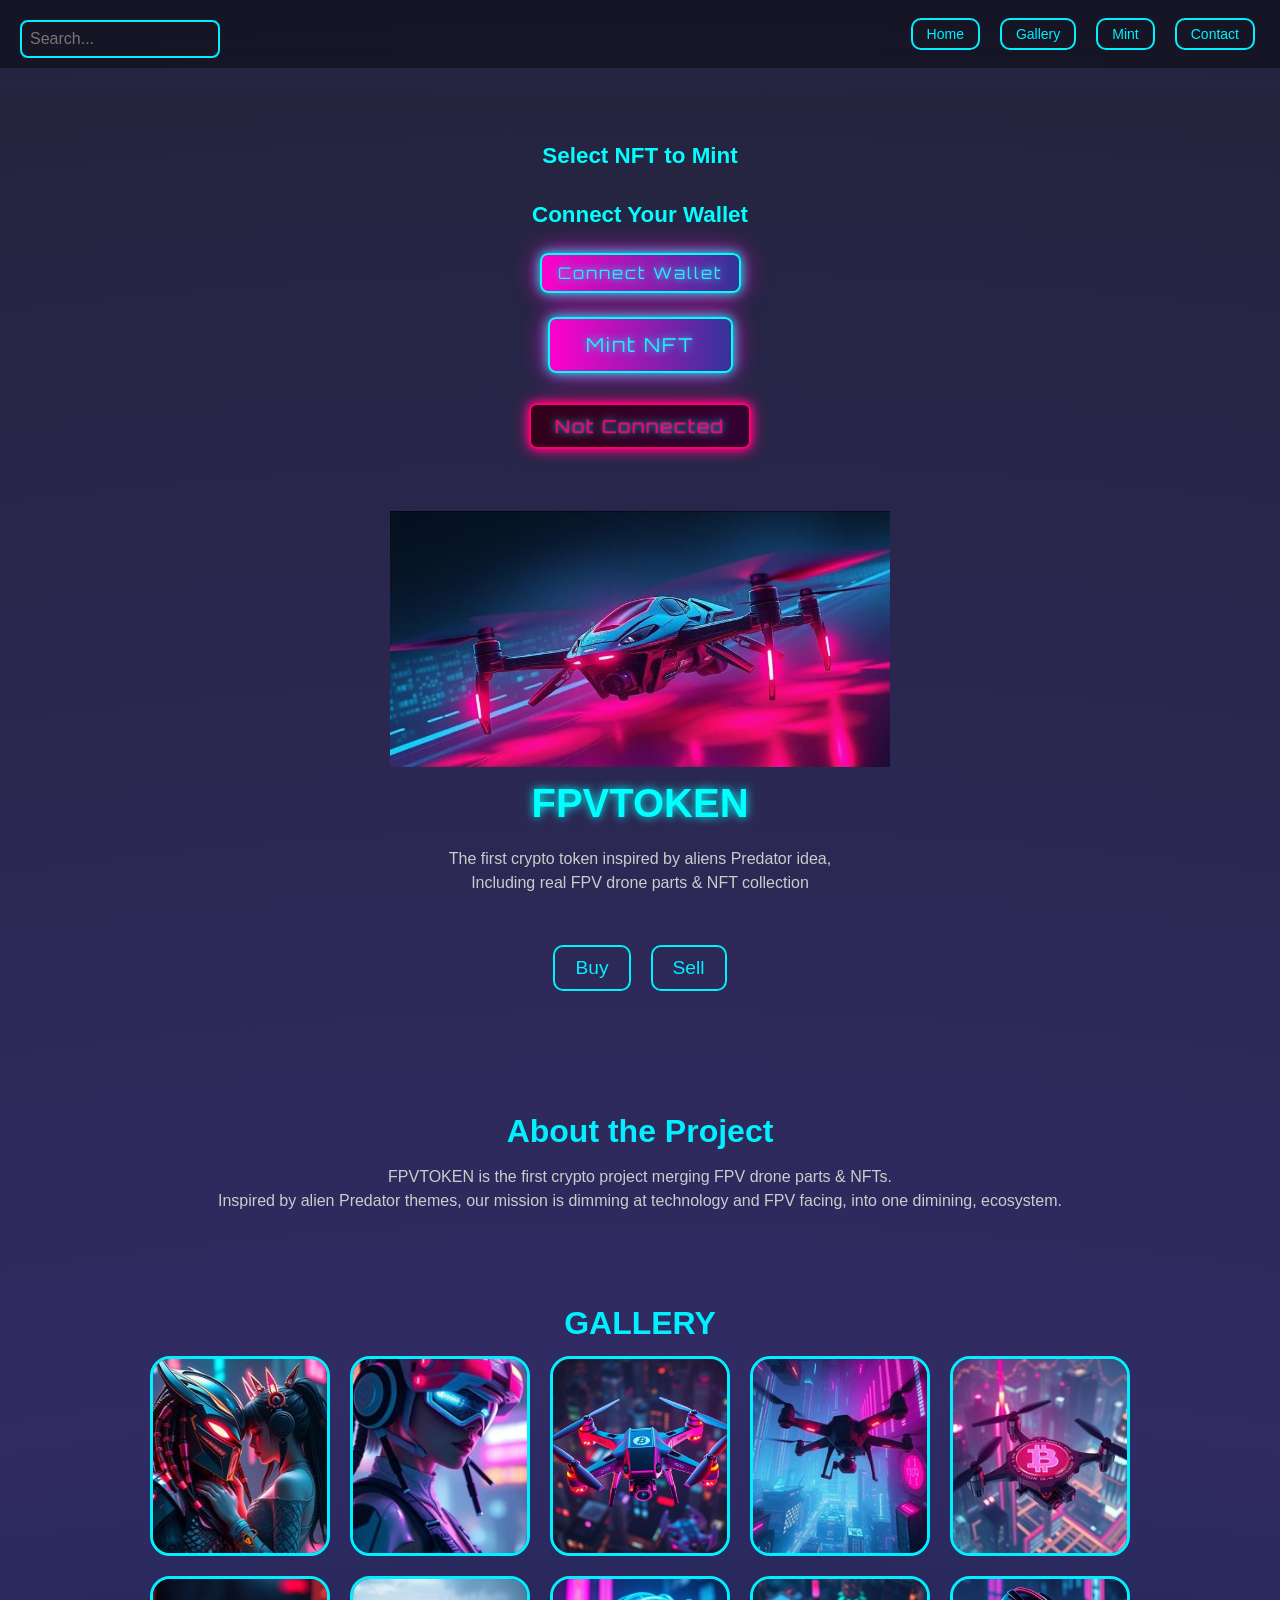
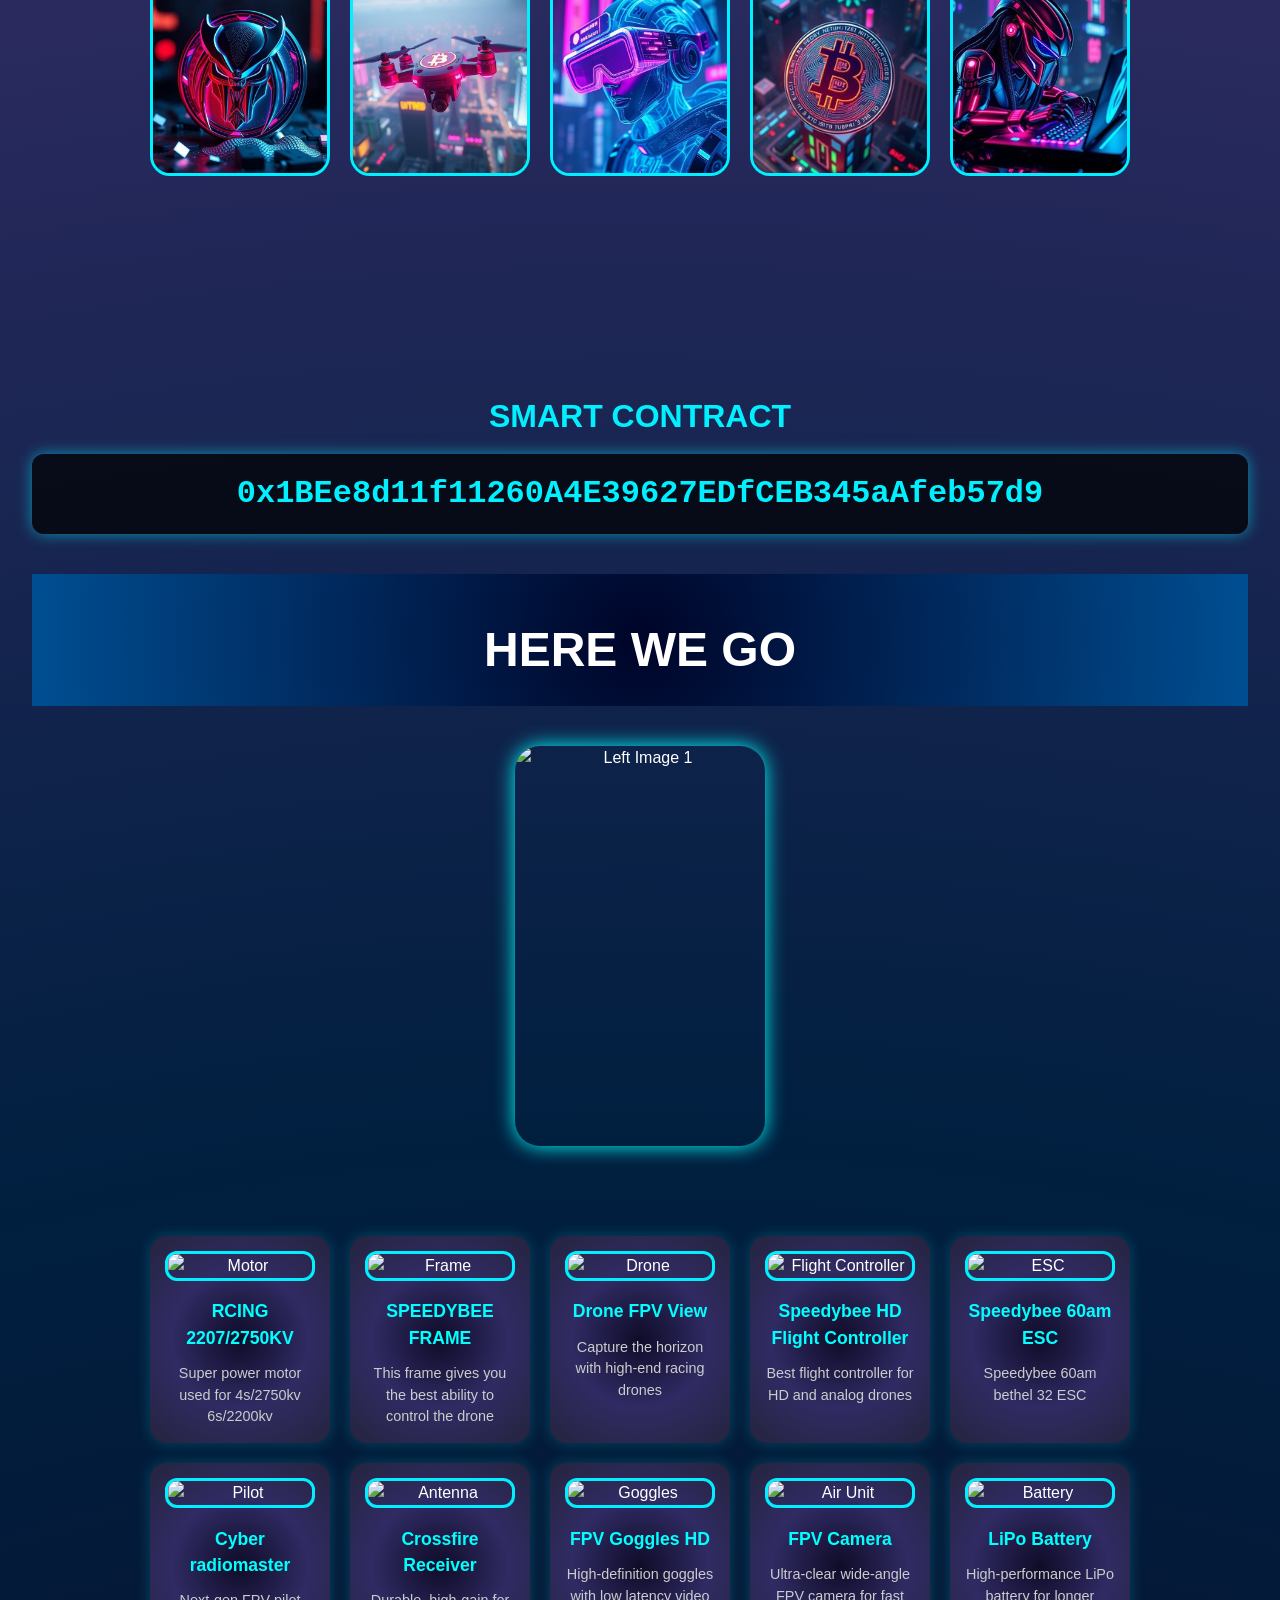
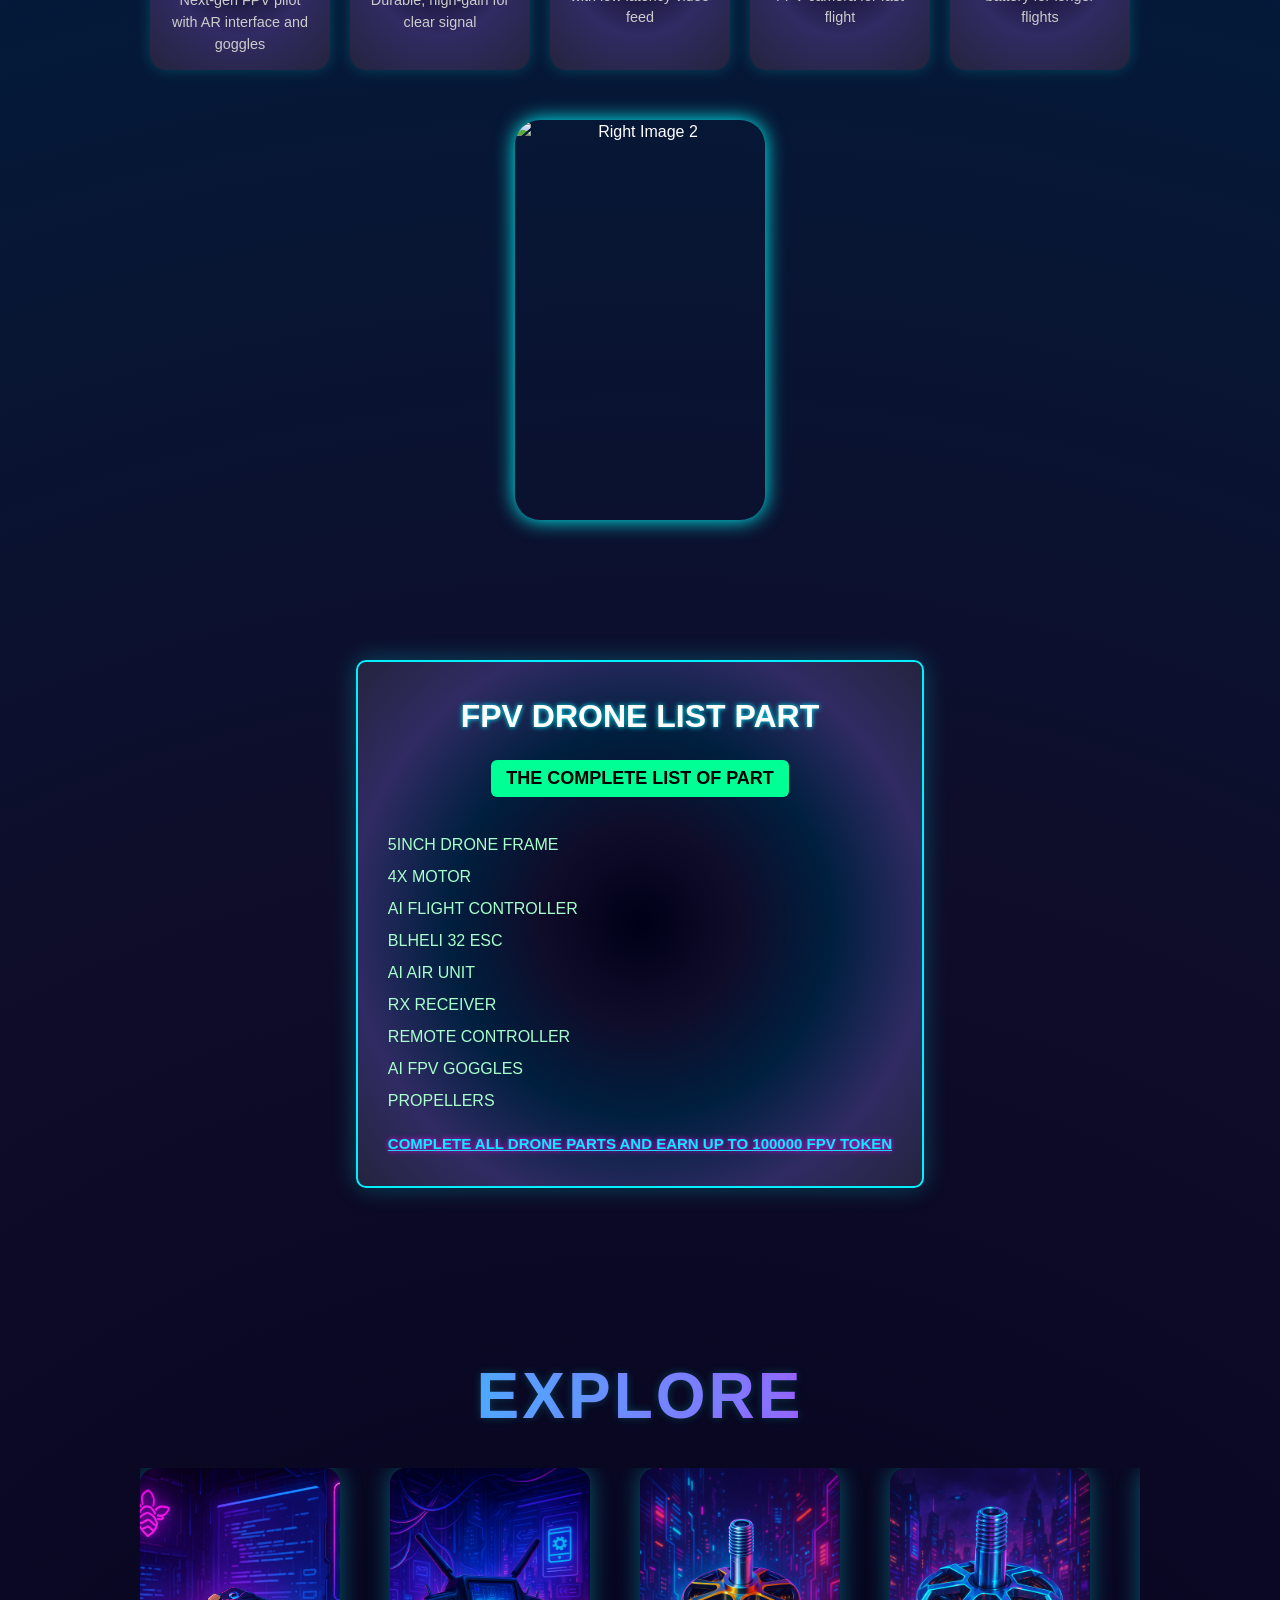
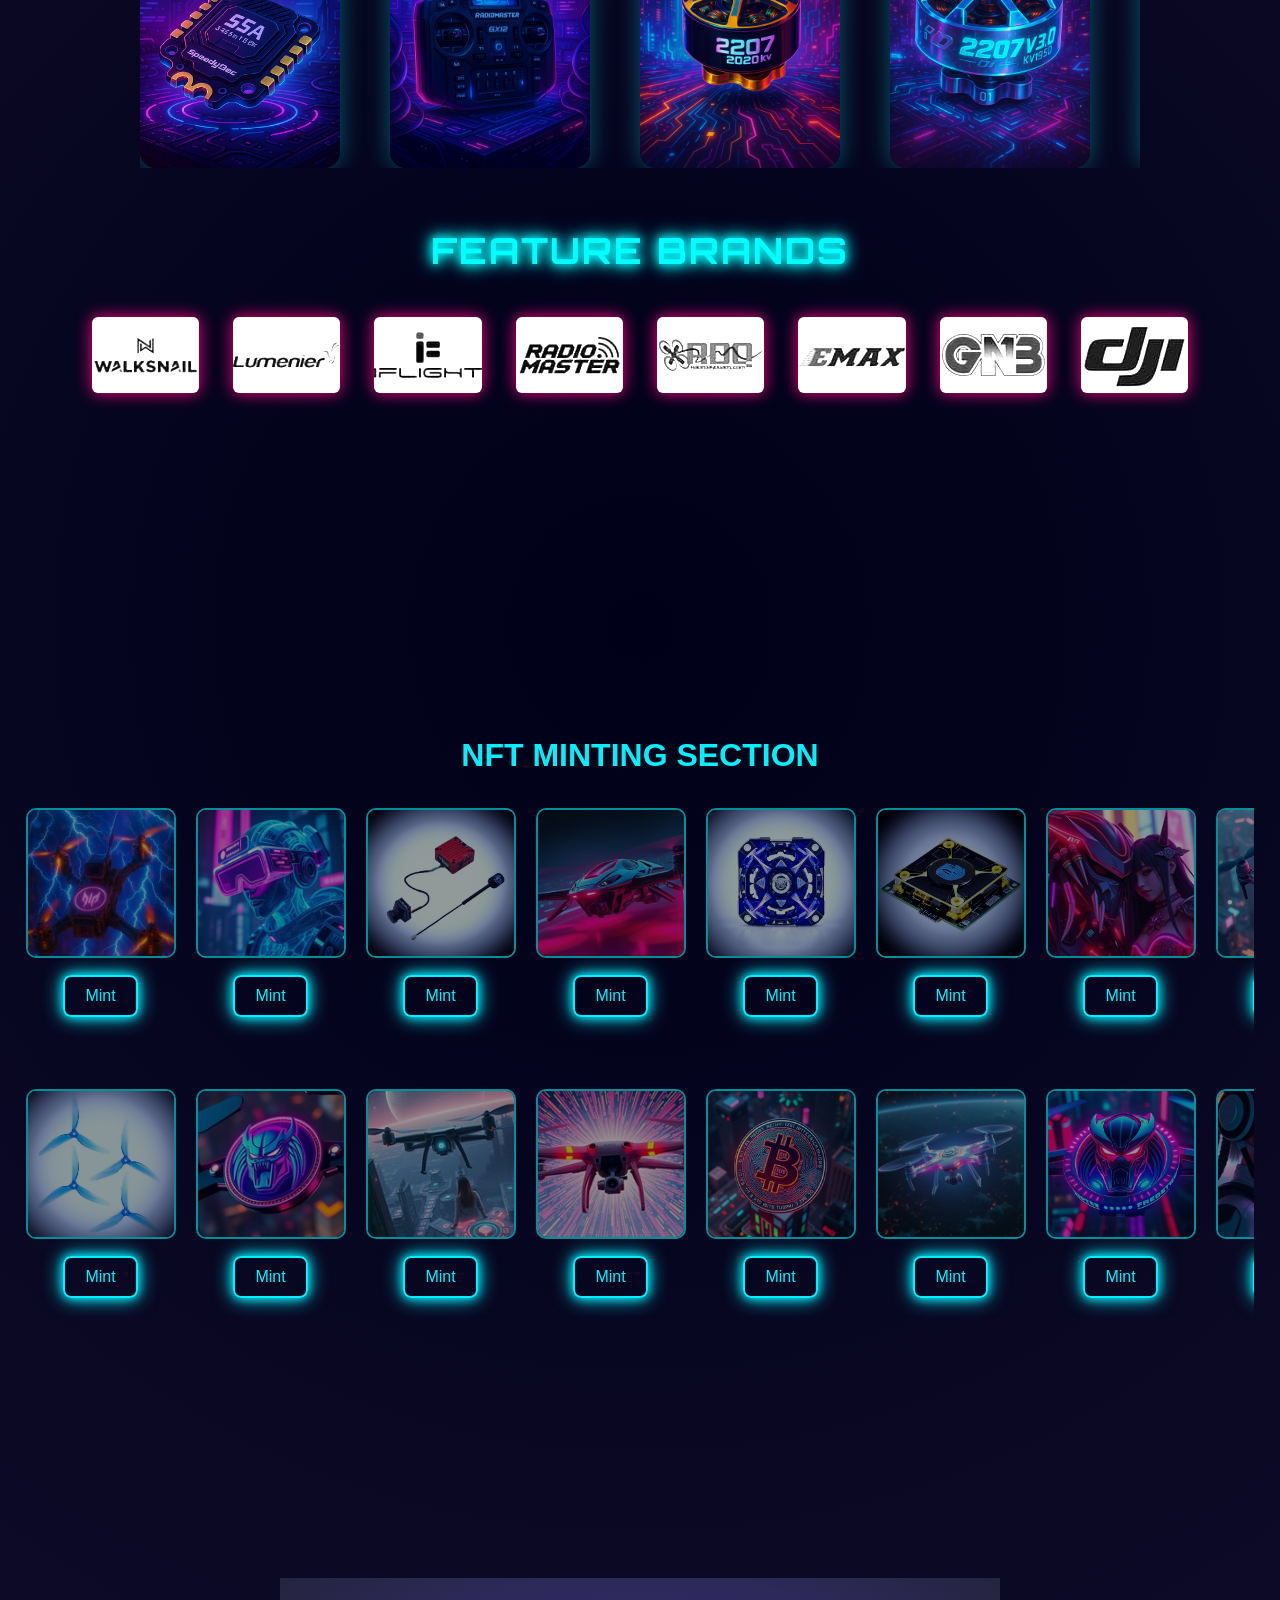
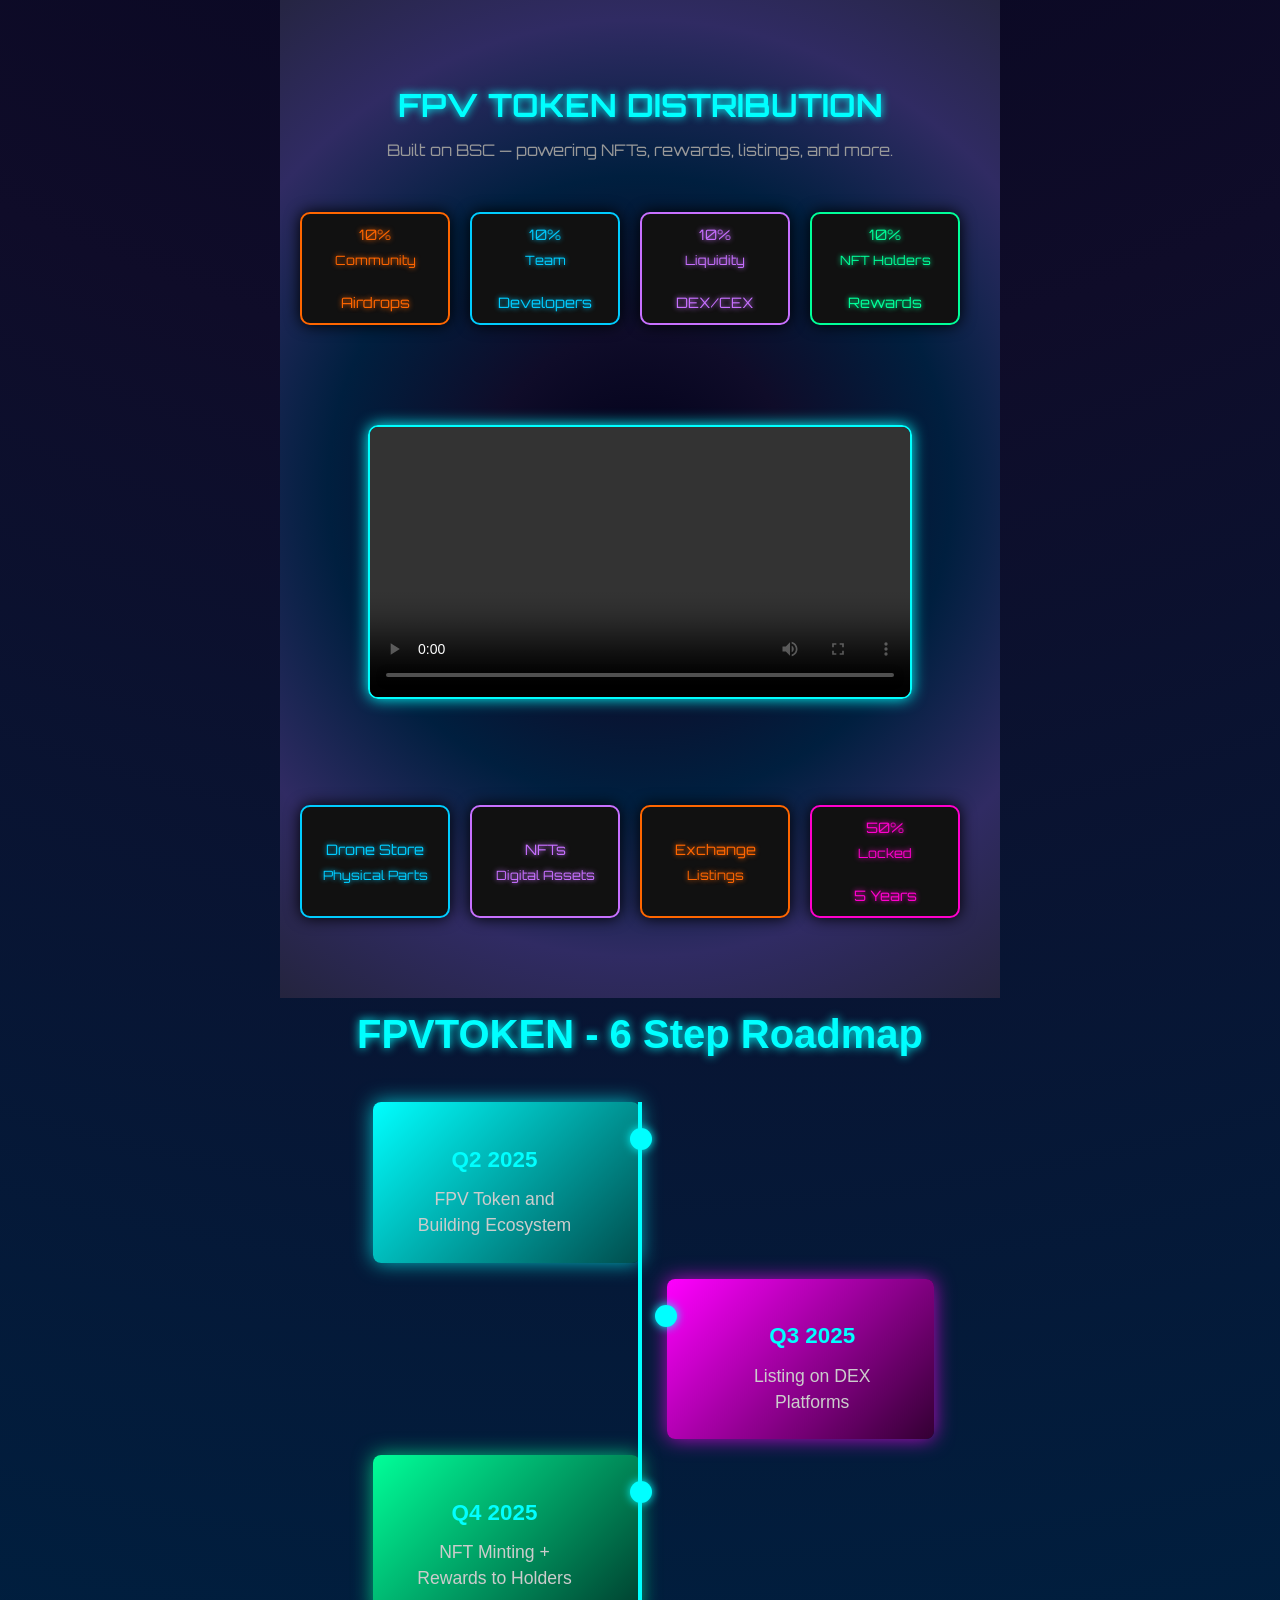
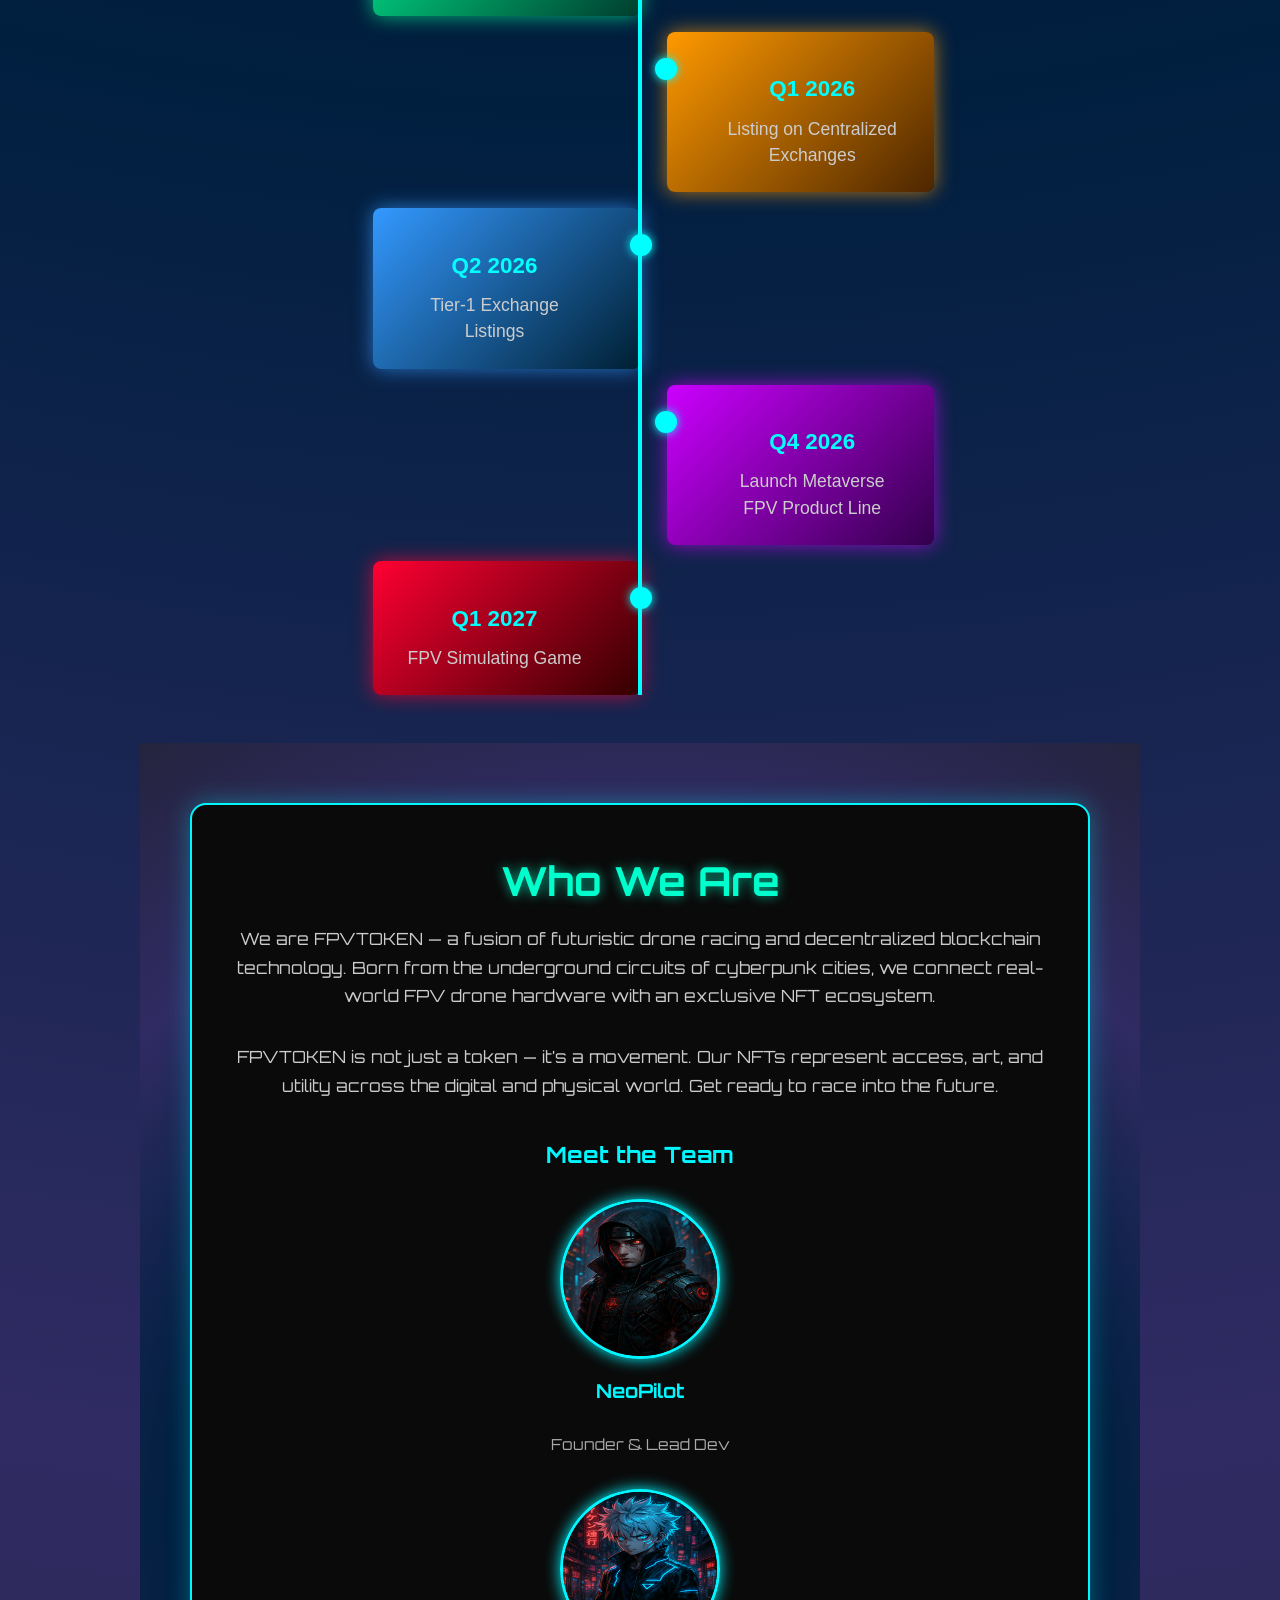
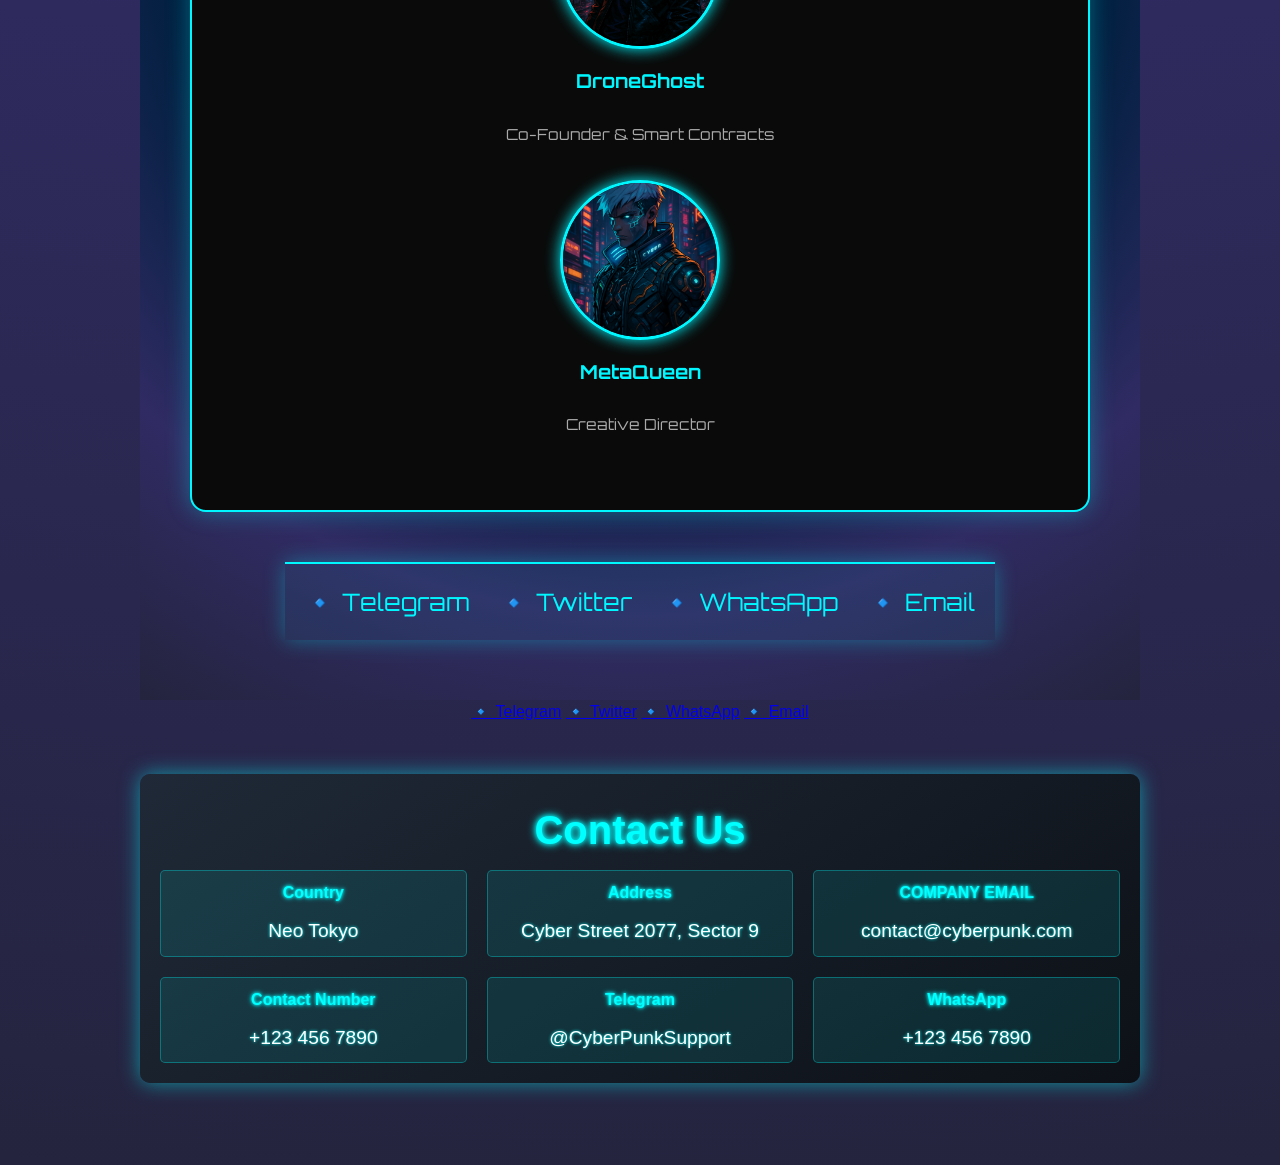
==== commit 92ca4391: "Update index.html" ====
--- a/index.html
+++ b/index.html
@@ -40,9 +40,13 @@
 </head>
 <body>
 
-<!-- Place this near the top of your <body> -->
-    <h2>Connect Your Wallet</h2>
-   <button id="connectWalletBtn" class="cyberpunk-btn">Connect Wallet</button>
+<h2>Select NFT to Mint</h2>
+
+
+
+<!-- Button for wallet connection -->
+<h2>Connect Your Wallet</h2>
+<button id="connectWalletBtn" class="cyberpunk-btn">Connect Wallet</button>
 <button id="disconnectWalletBtn" class="cyberpunk-btn" style="display:none;">Disconnect</button>
 <button id="mainMintBtn" class="cyberpunk-btn" disabled onclick="mintNFT()">Mint NFT</button>
 <p id="walletAddress" class="cyberpunk-status disconnected">Not Connected</p>
